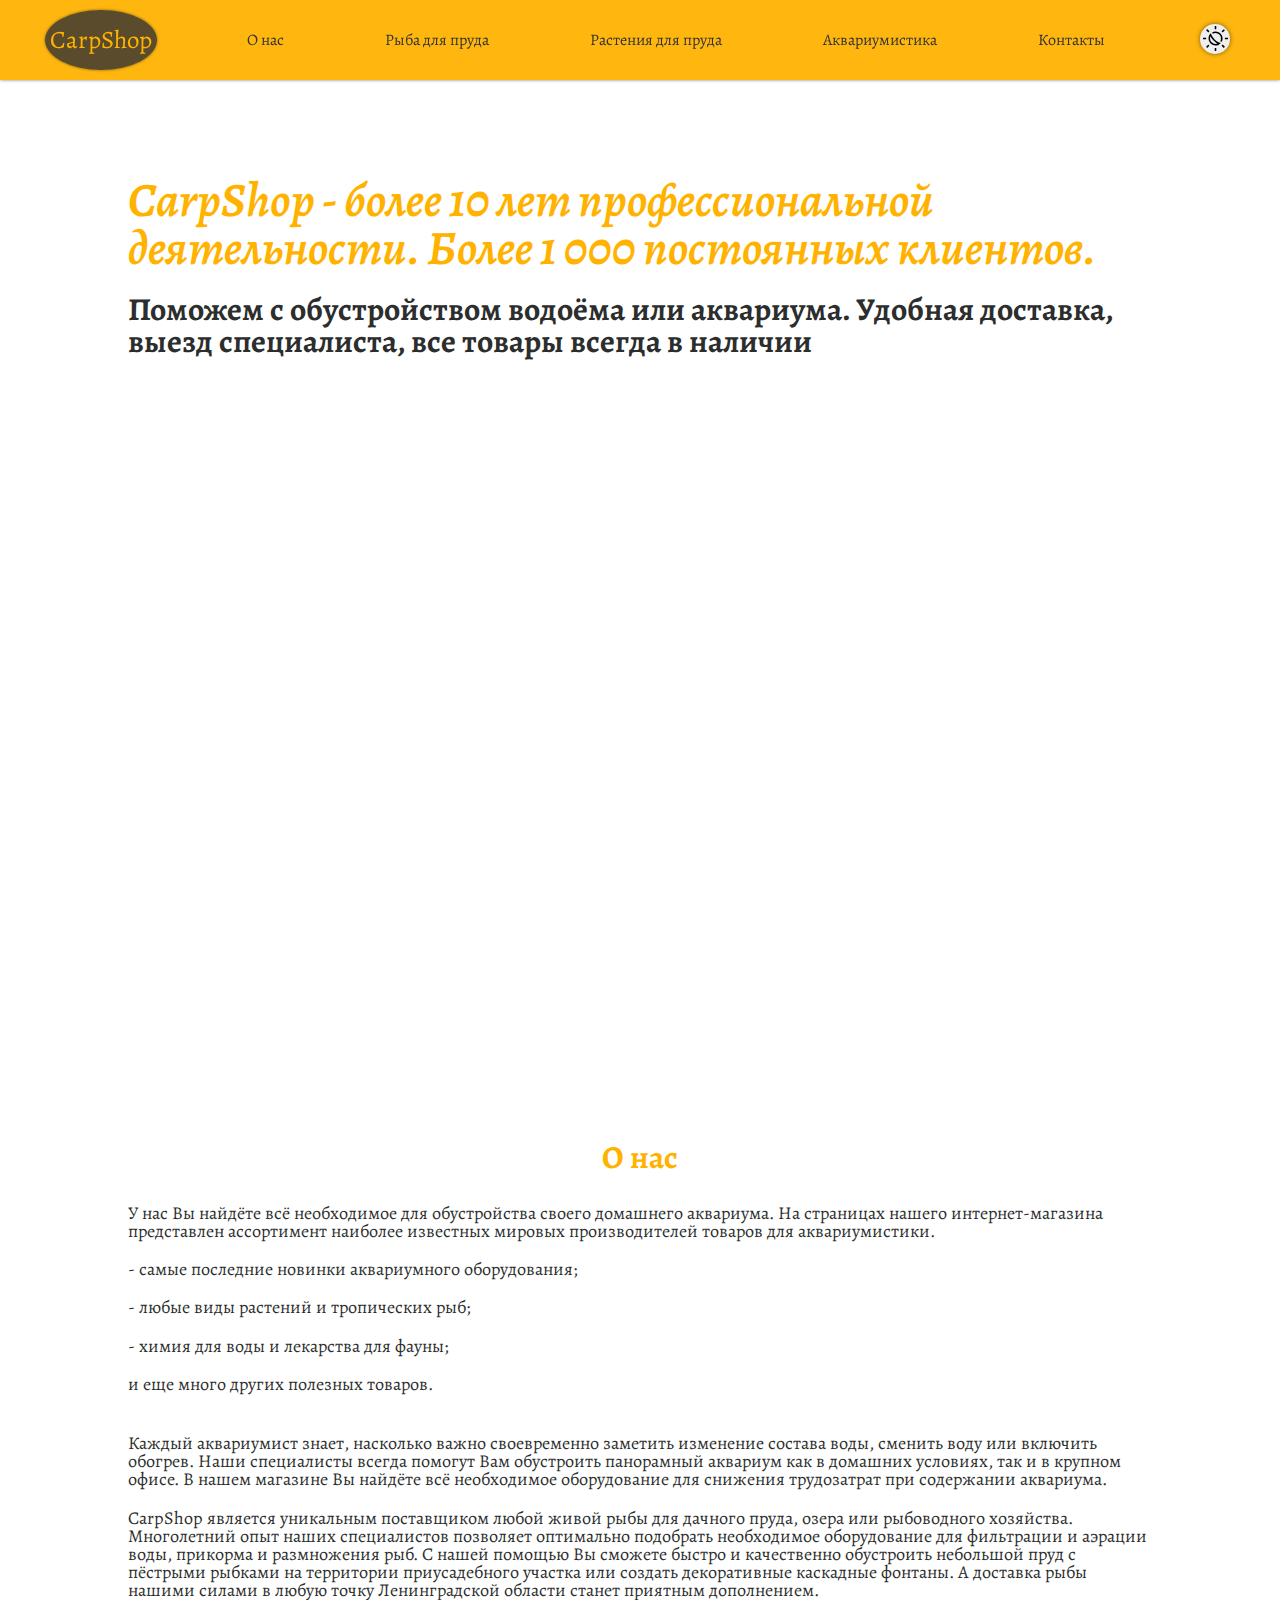
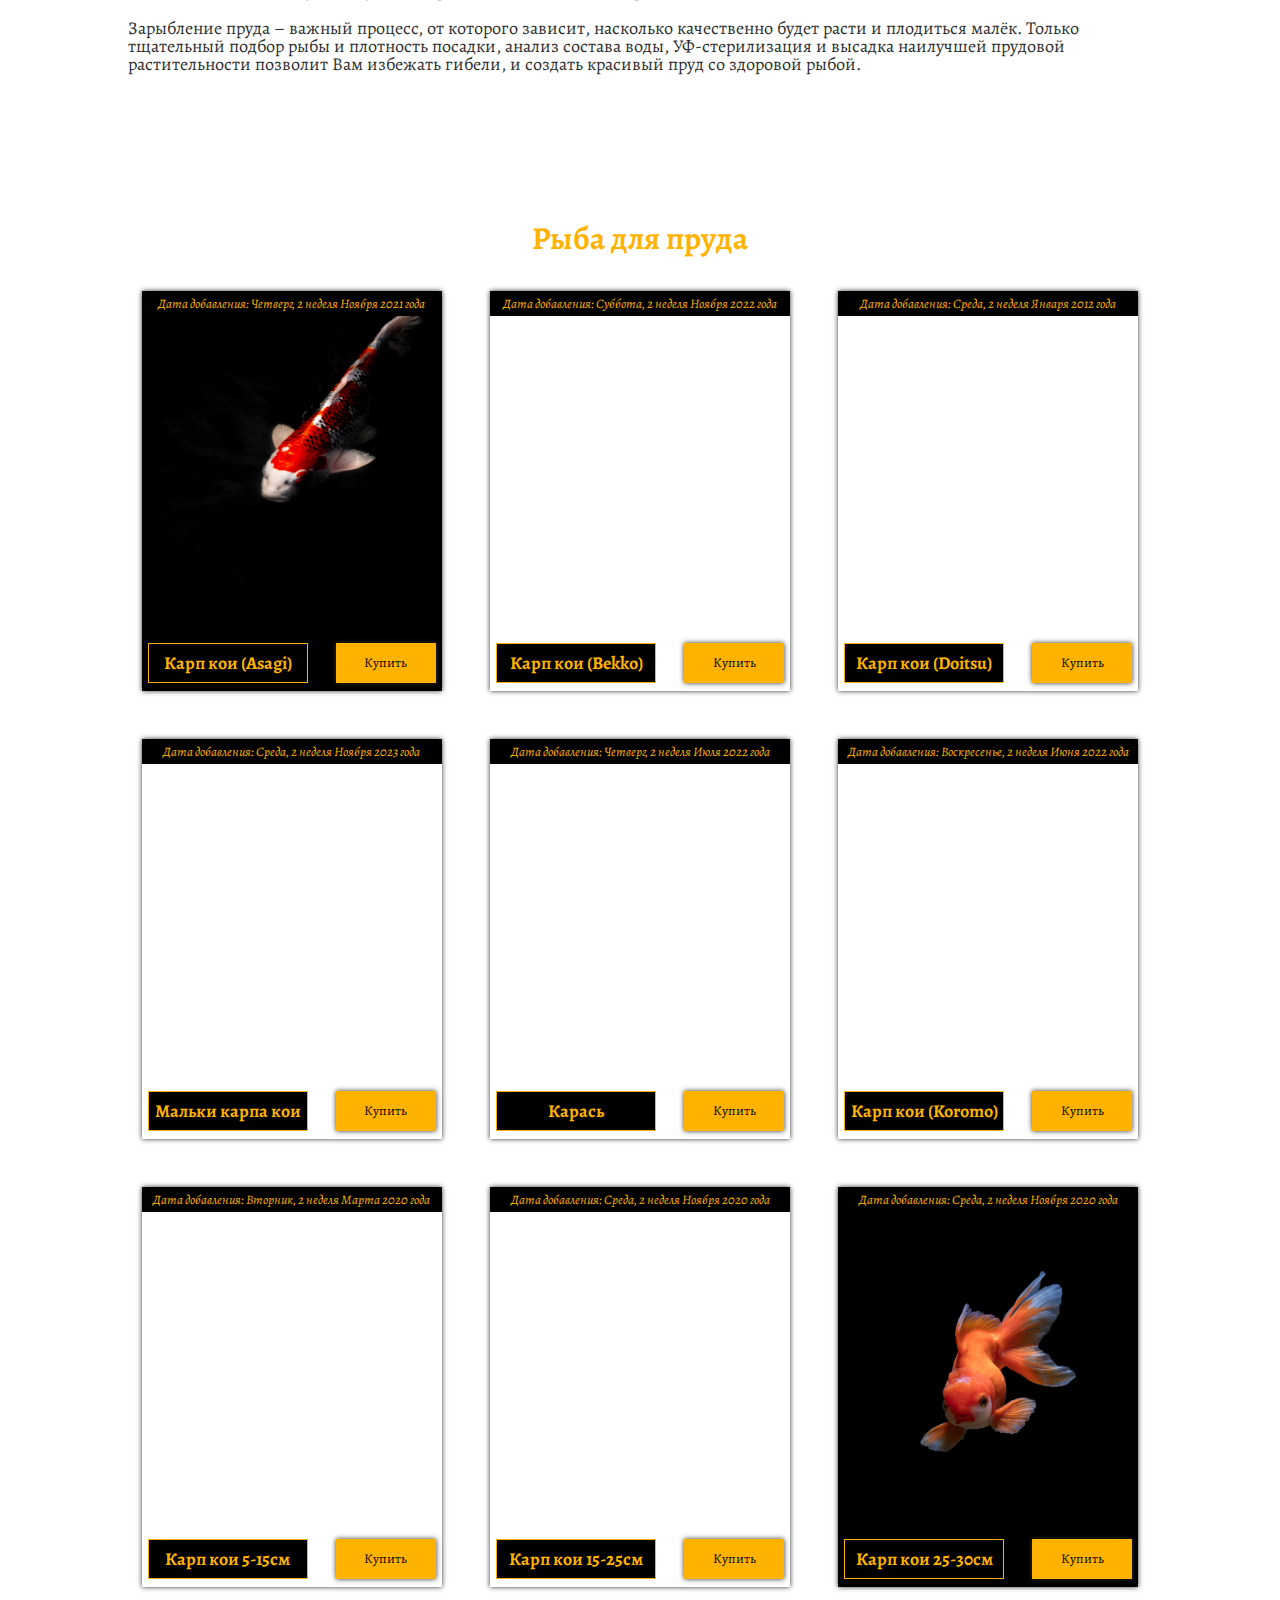
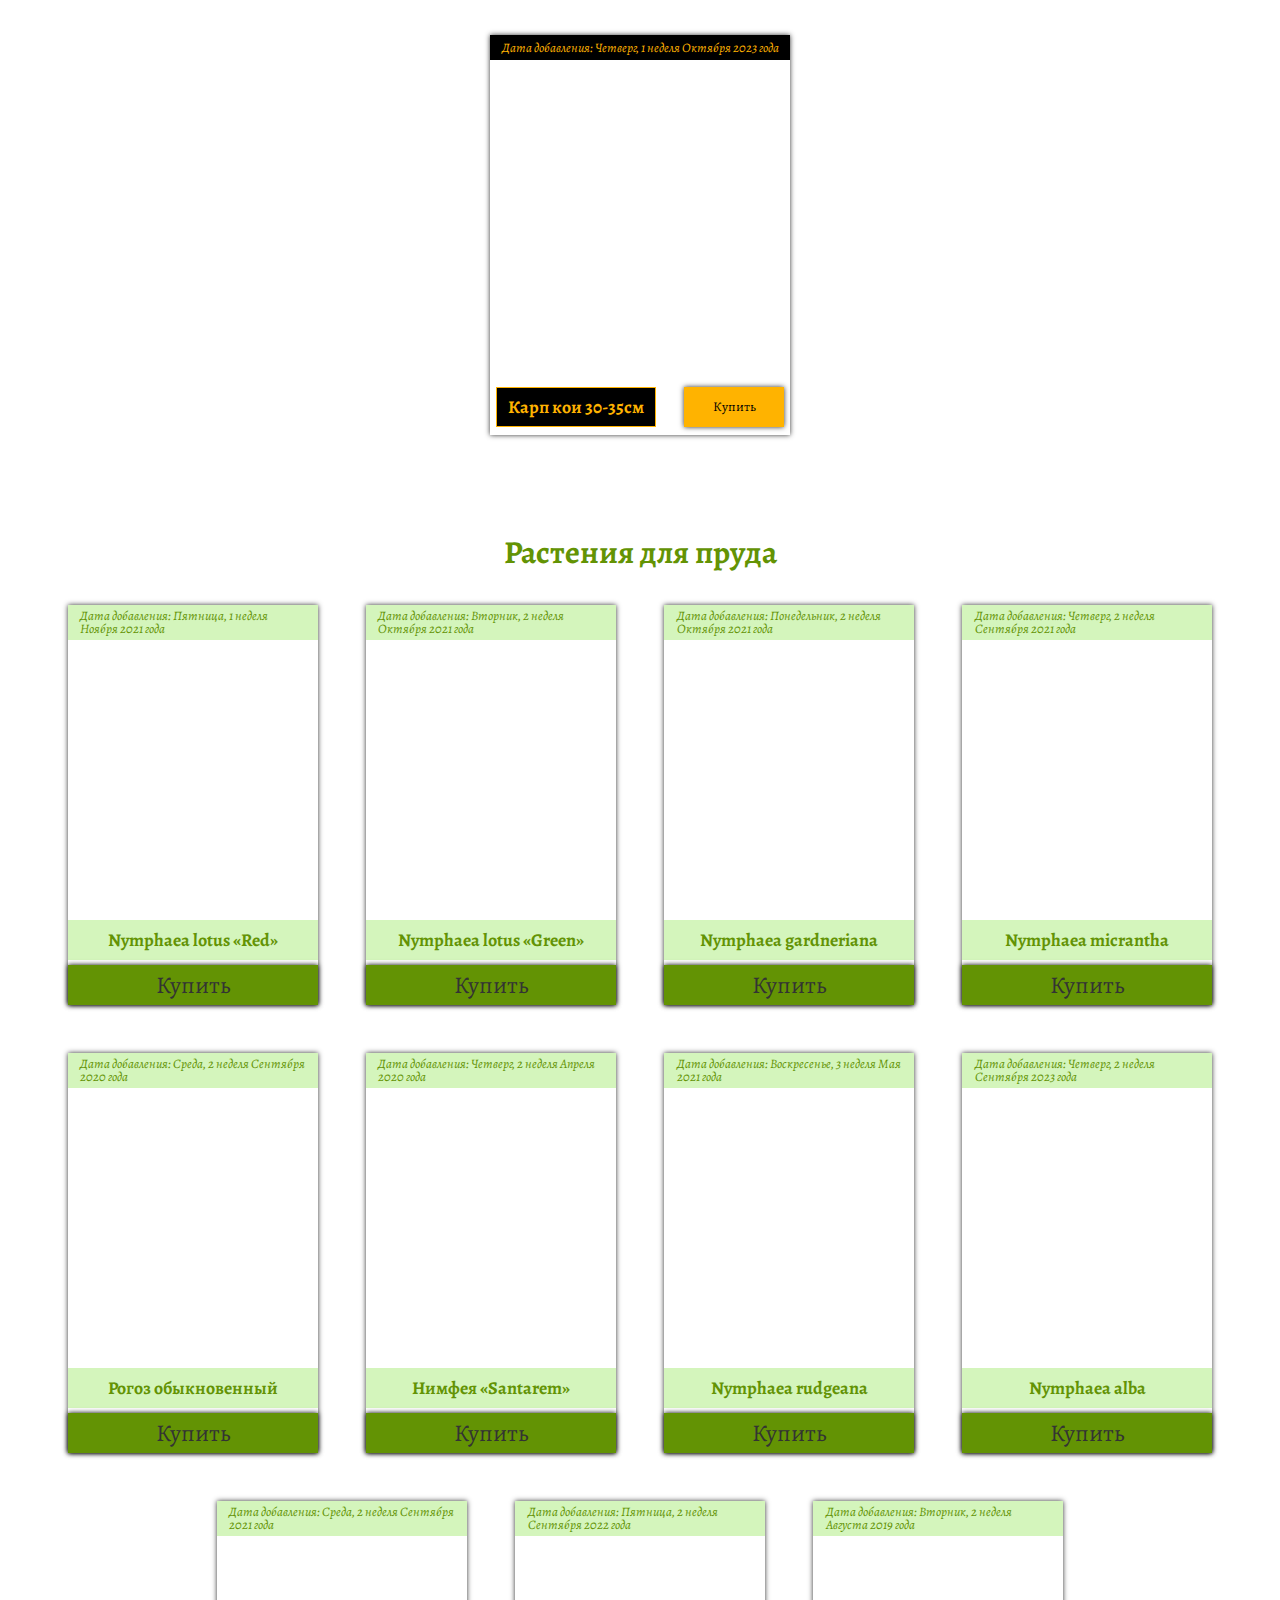
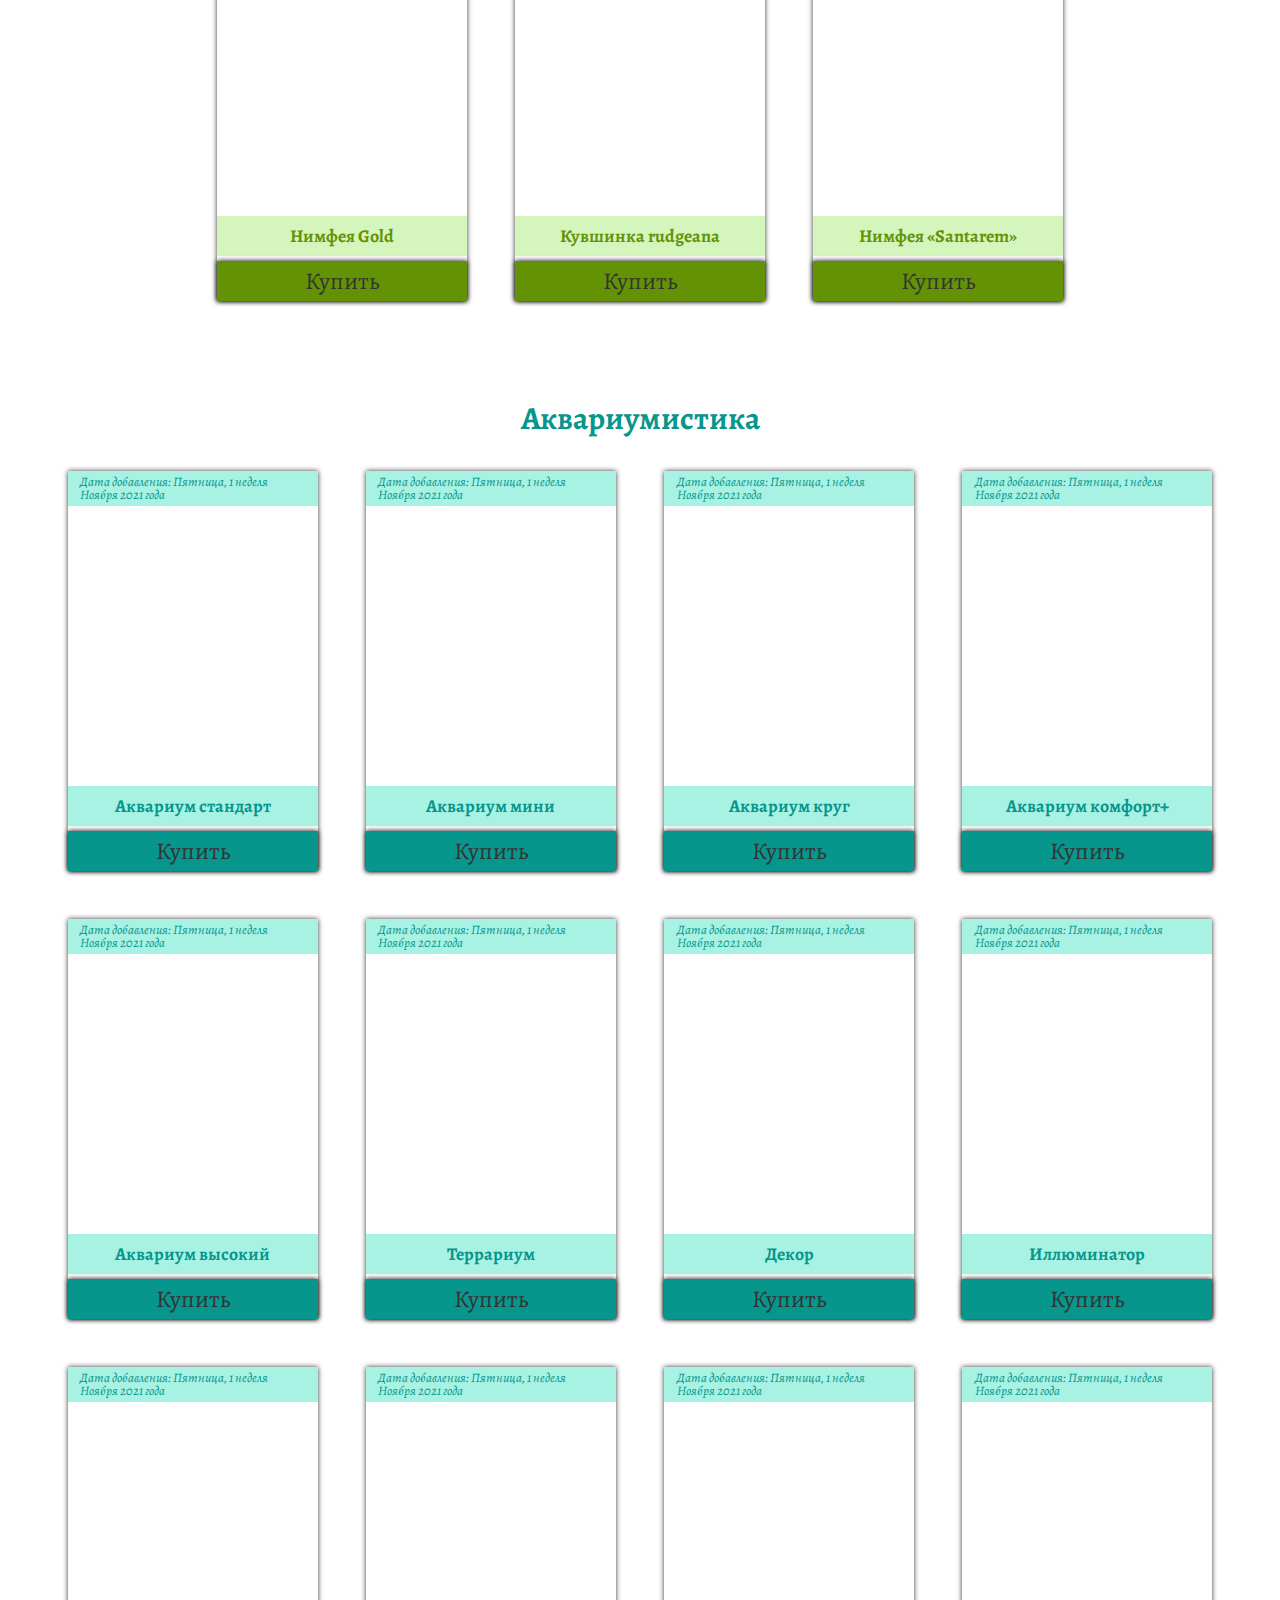
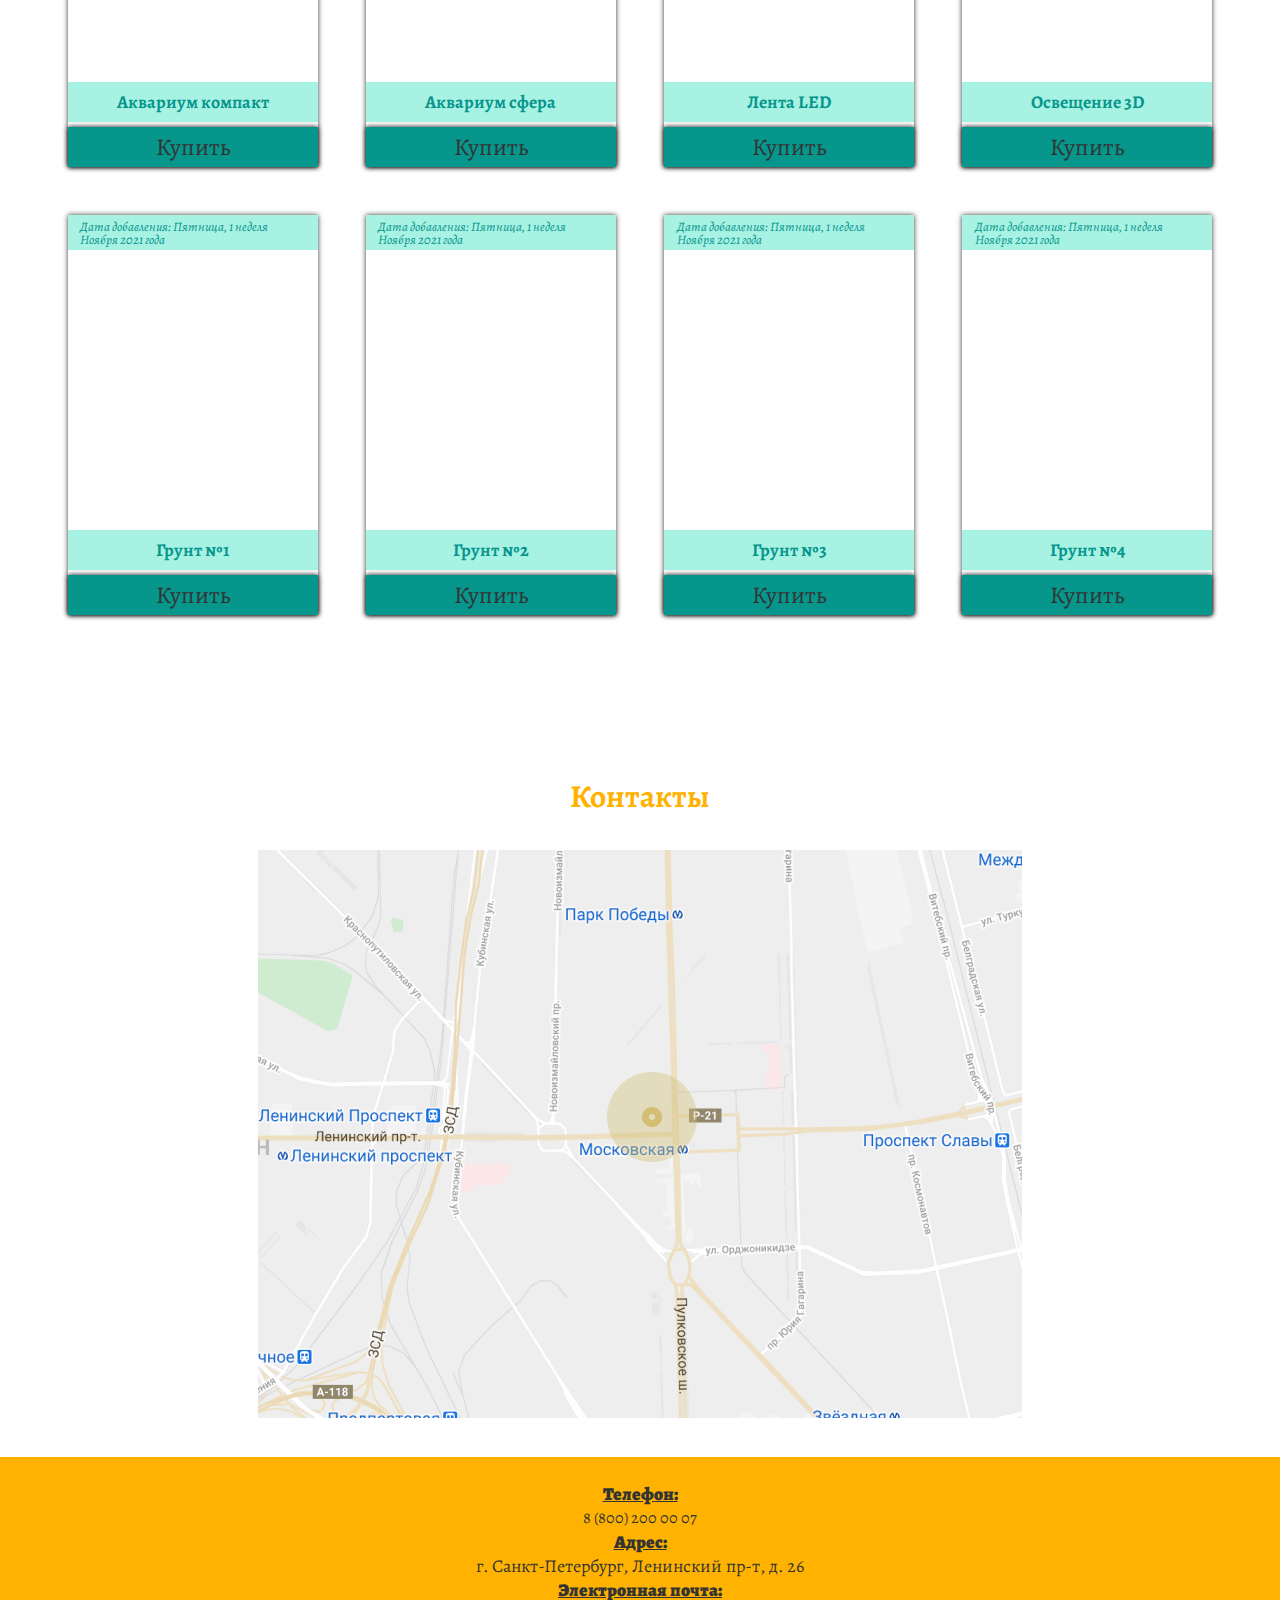
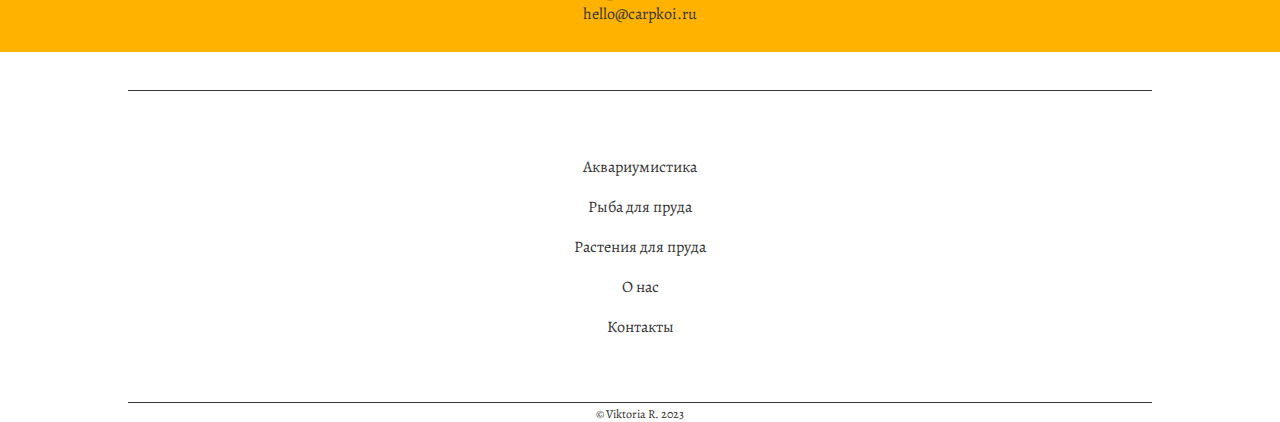
==== indexDD.html @ abcbb87d "first" ====
<!DOCTYPE html>
<html lang="en">
<head>
    <meta charset="UTF-8">
    <meta http-equiv="X-UA-Compatible" content="IE=edge">
    <meta name="viewport" content="width=device-width, initial-scale=1.0">
    <title>Digital Design test</title>
    <link rel="preconnect" href="https://fonts.googleapis.com">
    <link rel="preconnect" href="https://fonts.gstatic.com" crossorigin>
    <link href="https://fonts.googleapis.com/css2?family=Alegreya:ital,wght@0,400;1,400;1,500;1,600&display=swap" rel="stylesheet">
    <link rel="stylesheet" href="styles/styleDD.css">
</head>
<body class="light-theme">
    <div class="body__wrapper">

        <header>
            <nav class="header__nav__container">
                <div class="header__menu__hamburger">
                    <span></span>
                </div> 
                <div class="logo__container">
                    <div class="logo__icon">CarpShop</div>
                </div>

                    <ul class="nav__menu__list">
                        <li><a class="nav__menu__link" href="#about">О нас</a></li>
                        <li><a class="nav__menu__link" href="#fish">Рыба для пруда</a></li>
                        <li><a class="nav__menu__link" href="#plants">Растения для пруда</a></li>
                        <li><a class="nav__menu__link" href="#aquariums">Аквариумистика</a></li>
                        <li><a class="nav__menu__link" href="#contacts">Контакты</a></li>
                    </ul>
                
                <div class="theme__button__container">
                    <button id="theme-toggle" onclick="toggleTheme()" title="Выберите тему"></button>
                </div>
                
            </nav>    
            <article class="header__main">
                <div class="header__main__info">
                    <h1>
                        CarpShop - более 10 лет профессиональной деятельности.  
                        Более 1 000 постоянных клиентов. 
                    </h1>
                    <h2>
                        Поможем с обустройством водоёма или аквариума. 
                        Удобная доставка, выезд специалиста, все товары всегда в наличии
                    </h2>
                </div>
                
                <div class="header__main__icon"></div>
            </article>
        </header>    

        <main>
            <section id="about">
                <article class="about__info">
                    <h2 class="about__info__title">О нас</h2>   
                    <p>
                        У нас Вы найдёте всё необходимое для обустройства своего домашнего аквариума.
                        На страницах нашего интернет-магазина представлен ассортимент наиболее известных 
                        мировых производителей товаров для аквариумистики.
                            <p> - самые последние новинки аквариумного оборудования;</p>
                            <p> - любые виды растений и тропических рыб;</p>
                            <p> - химия для воды и лекарства для фауны;</p>
                        <p>и еще много других полезных товаров.</p>
                    </p>

                    <p>
                        Каждый аквариумист знает, насколько важно своевременно заметить изменение состава воды, сменить воду или включить обогрев.
                        Наши специалисты всегда помогут Вам обустроить панорамный аквариум как в домашних условиях, так и в крупном офисе. 
                        В нашем магазине Вы найдёте всё необходимое оборудование для снижения трудозатрат при содержании аквариума.
                    </p>
                    <p>
                        CarpShop является уникальным поставщиком любой живой рыбы для дачного пруда, озера или рыбоводного хозяйства. 
                        Многолетний опыт наших специалистов позволяет оптимально подобрать необходимое оборудование для фильтрации и аэрации воды, 
                        прикорма и размножения рыб. С нашей помощью Вы сможете быстро и качественно обустроить небольшой пруд с пёстрыми рыбками 
                        на территории приусадебного участка или создать декоративные каскадные фонтаны. 
                        А доставка рыбы нашими силами в любую точку Ленинградской области станет приятным дополнением.
                    </p>
                    <p>
                        Зарыбление пруда – важный процесс, от которого зависит, насколько качественно будет расти и плодиться малёк.
                        Только тщательный подбор рыбы и плотность посадки, анализ состава воды, УФ-стерилизация и высадка наилучшей прудовой растительности
                        позволит Вам избежать гибели, и создать красивый пруд со здоровой рыбой. 
                    </p>       
                </article>
            </section>    

            <section id="fish">
                <h2 class="fish__title">Рыба для пруда</h2>
                <div class="fish__cards__container">

                    <article class="fish__card">
                        <img class="fish__card__icon" src="img/fish_catalog/fish1.png" alt="Product Image">
                        <div class="fish__card__title">
                            <h3>Карп кои (Asagi)</h3>
                        </div>
                        <div class="fish__card__subtitle" id="date">
                            Дата добавления: 11.11.2021
                        </div>
                        <button class="fish__card__button">Купить</button>
                    </article>
                      
                    <article class="fish__card">
                        <img class="fish__card__icon" src="img/fish_catalog/fish2.png" alt="Product Image">
                        <div class="fish__card__title">
                            <h3>Карп кои (Bekko) </h3>
                        </div>
                        <div class="fish__card__subtitle" id="date">
                            Дата добавления: 11.12.2022
                        </div>
                        <button class="fish__card__button">Купить</button>
                    </article>

                    <article class="fish__card">
                        <img class="fish__card__icon" src="img/fish_catalog/fish3.png" alt="Product Image">
                        <div class="fish__card__title">
                            <h3>Карп кои (Doitsu)  </h3>
                        </div>
                        <div class="fish__card__subtitle" id="date">
                            Дата добавления: 01.11.2012
                        </div>
                        <button class="fish__card__button">Купить</button>
                    </article>

                    <article class="fish__card">
                        <img class="fish__card__icon" src="img/fish_catalog/fish4.png" alt="Product Image">
                        <div class="fish__card__title">
                            <h3>Мальки карпа кои</h3>
                        </div>
                        <div class="fish__card__subtitle" id="date">
                            Дата добавления: 11.08.2023
                        </div>
                        <button class="fish__card__button">Купить</button>
                    </article>
                      
                    <article class="fish__card">
                        <img class="fish__card__icon" src="img/fish_catalog/fish5.png" alt="Product Image">
                        <div class="fish__card__title">
                            <h3>Карась</h3>
                        </div>
                        <div class="fish__card__subtitle" id="date">
                            Дата добавления: 07.07.2022
                        </div>
                        <button class="fish__card__button">Купить</button>
                    </article>

                    <article class="fish__card">
                        <img class="fish__card__icon" src="img/fish_catalog/fish6.png" alt="Product Image">
                        <div class="fish__card__title">
                            <h3>Карп кои (Koromo)</h3>
                        </div>
                        <div class="fish__card__subtitle" id="date">
                            Дата добавления: 06.05.2022
                        </div>
                        <button class="fish__card__button">Купить</button>
                    </article>

                    <article class="fish__card">
                        <img class="fish__card__icon" src="img/fish_catalog/fish7.png" alt="Product Image">
                        <div class="fish__card__title">
                            <h3>Карп кои 5-15см</h3>
                        </div>
                        <div class="fish__card__subtitle" id="date">
                            Дата добавления: 03.10.2020
                        </div>
                        <button class="fish__card__button">Купить</button>
                    </article>

                    <article class="fish__card">
                        <img class="fish__card__icon" src="img/fish_catalog/fish8.png" alt="Product Image">
                        <div class="fish__card__title">
                            <h3>Карп кои 15-25см</h3>
                        </div>
                        <div class="fish__card__subtitle" id="date">
                            Дата добавления: 11.11.2020
                        </div>
                        <button class="fish__card__button">Купить</button>
                    </article>

                    <article class="fish__card">
                        <img class="fish__card__icon" src="img/fish_catalog/fish9.png" alt="Product Image">
                        <div class="fish__card__title">
                            <h3>Карп кои 25-30см</h3>
                        </div>
                        <div class="fish__card__subtitle" id="date">
                            Дата добавления: 11.11.2020
                        </div>
                        <button class="fish__card__button">Купить</button>
                    </article>
                
                    <article class="fish__card">
                        <img class="fish__card__icon" src="img/fish_catalog/fish10.png" alt="Product Image">
                        <div class="fish__card__title">
                            <h3>Карп кои 30-35см</h3>
                        </div>
                        <div class="fish__card__subtitle" id="date">
                            Дата добавления: 10.05.2023
                        </div>
                        <button class="fish__card__button">Купить</button>
                    </article>

                </div>  
                <div class="modalFish">
                    <div class="modal-content">
                      <span class="close">&times;</span>
                      <h2 class="modal__title">Форма заказа</h2>
                        <form class="fish__buyForm">
                            <label for="quantity">Количество:</label><br/>
                            <input type="number" id="quantity" name="quantity" min="1" max="50" required><br/><br/>
                        
                            <label>Цвет:</label><br/>
                            <div class="modal__color__wrapper">
                                <input type="radio" id="color1" name="color" value="red" required>
                                <label for="color1">Red</label><br/>
                            
                                <input type="radio" id="color2" name="color" value="blue">
                                <label for="color2">Gold</label><br/>
                                
                                <input type="radio" id="color2" name="color" value="blue">
                                <label for="color2">Mix</label><br/>

                                <input type="radio" id="color3" name="color" value="green">
                                <label for="color3">White</label><br/>
                            </div>
                            <br/><br/>
                            <label for="comment">Комментарий:</label><br/>
                            <textarea id="comment" name="comment" maxlength="2000"></textarea><br/><br/>
                            
                            <button class="confirm-btn fishBuyButton" type="submit">Купить</button>
                        </form>
                    </div>
                </div>
                <div  class="success-message">
                    <p class="success-message__content">Ваш заказ принят!</p>
                </div>
                  
                  
            </section>

            <section id="plants">
                <h2 class="plants__title">Растения для пруда</h2>
                <div class="plants__cards__container">

                    <article class="plants__card">
                        <img class="plants__card__icon" src="img/plants_catalog/plant1.png" alt="Product Image">
                        <div class="plants__card__info">
                            <div class="plants__card__title">
                                <h3>Nymphaea lotus «Red»</h3>
                            </div>
                            <button class="plants__card__button">Купить</button>
                        </div>
                        
                        <div class="plants__card__subtitle" id="date">
                            Дата добавления: 11.05.2021
                        </div>
                    </article>

                    <article class="plants__card">
                        <img class="plants__card__icon" src="img/plants_catalog/plant2.png" alt="Product Image">
                        <div class="plants__card__info">
                            <div class="plants__card__title">
                                <h3>Nymphaea lotus «Green»</h3>
                            </div>
                            <button class="plants__card__button">Купить</button>
                        </div>
                        <div class="plants__card__subtitle" id="date">
                            Дата добавления: 10.05.2021
                        </div>
                    </article>

                    <article class="plants__card">
                        <img class="plants__card__icon" src="img/plants_catalog/plant3.png" alt="Product Image">
                        <div class="plants__card__info">
                            <div class="plants__card__title">
                                <h3>Nymphaea gardneriana</h3>
                            </div>
                            <button class="plants__card__button">Купить</button>
                        </div>
                        <div class="plants__card__subtitle" id="date">
                            Дата добавления: 10.04.2021
                        </div>
                    </article>

                    <article class="plants__card">
                        <img class="plants__card__icon" src="img/plants_catalog/plant4.png" alt="Product Image">
                        <div class="plants__card__info">
                            <div class="plants__card__title">
                                <h3>Nymphaea micrantha</h3>
                            </div>
                            <button class="plants__card__button">Купить</button>
                        </div>
                        <div class="plants__card__subtitle" id="date">
                            Дата добавления: 09.09.2021
                        </div>
                    </article>

                    <article class="plants__card">
                        <img class="plants__card__icon" src="img/plants_catalog/plant5.png" alt="Product Image">
                        <div class="plants__card__info">
                            <div class="plants__card__title">
                                <h3>Рогоз обыкновенный</h3>
                            </div>
                            <button class="plants__card__button">Купить</button>
                        </div>
                        <div class="plants__card__subtitle" id="date">
                            Дата добавления: 09.09.2020
                        </div>
                    </article>

                    <article class="plants__card">
                        <img class="plants__card__icon" src="img/plants_catalog/plant6.png" alt="Product Image">
                        <div class="plants__card__info">
                            <div class="plants__card__title">
                                <h3>Нимфея «Santarem»</h3>
                            </div>
                            <button class="plants__card__button">Купить</button>
                        </div>
                        <div class="plants__card__subtitle" id="date">
                            Дата добавления: 04.09.2020
                        </div>
                    </article>

                    <article class="plants__card">
                        <img class="plants__card__icon" src="img/plants_catalog/plant7.png" alt="Product Image">
                        <div class="plants__card__info">
                            <div class="plants__card__title">
                                <h3>Nymphaea rudgeana</h3>
                            </div>
                            <button class="plants__card__button">Купить</button>
                        </div>
                        <div class="plants__card__subtitle" id="date">
                            Дата добавления: 05.09.2021
                        </div>
                    </article>

                    <article class="plants__card">
                        <img class="plants__card__icon" src="img/plants_catalog/plant8.png" alt="Product Image">
                        <div class="plants__card__info">
                            <div class="plants__card__title">
                                <h3>Nymphaea alba</h3>
                            </div>
                            <button class="plants__card__button">Купить</button>
                        </div>
                        <div class="plants__card__subtitle" id="date">
                            Дата добавления: 09.07.2023
                        </div>
                    </article>

                    <article class="plants__card">
                        <img class="plants__card__icon" src="img/plants_catalog/plant9.png" alt="Product Image">
                        <div class="plants__card__info">
                            <div class="plants__card__title">
                                <h3>Нимфея Gold</h3>
                            </div>
                            <button class="plants__card__button">Купить</button>
                        </div>
                        <div class="plants__card__subtitle" id="date">
                            Дата добавления: 09.08.2021
                        </div>
                    </article>

                    <article class="plants__card">
                        <img class="plants__card__icon" src="img/plants_catalog/plant10.png" alt="Product Image">
                        <div class="plants__card__info">
                            <div class="plants__card__title">
                                <h3>Кувшинка rudgeana</h3>
                            </div>
                            <button class="plants__card__button">Купить</button>
                        </div>
                        <div class="plants__card__subtitle" id="date">
                            Дата добавления: 09.09.2022
                        </div>
                    </article>

                    <article class="plants__card">
                        <img class="plants__card__icon" src="img/plants_catalog/plant3.png" alt="Product Image">
                        <div class="plants__card__info">
                            <div class="plants__card__title">
                                <h3>Нимфея «Santarem»</h3>
                            </div>
                            <button class="plants__card__button">Купить</button>
                        </div>
                        <div class="plants__card__subtitle" id="date">
                            Дата добавления: 08.06.2019
                        </div>
                    </article>

                </div>

                <div class="modalPlants">
                    <div class="modal-contentPlants">
                      <span class="closePlants">&times;</span>
                      <h2 class="modal__titlePlants">Форма заказа растений</h2>
                        <form class="plants__buyForm">
                            <label for="quantity">Количество:</label><br/>
                            <input type="number" id="quantity" name="quantity" min="1" required><br/><br/>
                        
                            <label>Цвет:</label><br/>
                            <div class="modal__color__wrapper">
                                <input type="radio" id="color1" name="color" value="red" required>
                                <label for="color1">WHITE</label><br/>
                            
                                <input type="radio" id="color2" name="color" value="blue">
                                <label for="color2">PINK</label><br/>
                                
                                <input type="radio" id="color2" name="color" value="blue">
                                <label for="color2">YELLOW</label><br/>

                                <input type="radio" id="color3" name="color" value="green">
                                <label for="color3">RED</label><br/>

                                <input type="radio" id="color3" name="color" value="green">
                                <label for="color3">PURPLE</label><br/>

                            </div>
                            <br/><br/>
                            <label for="comment">Комментарий:</label><br/>
                            <textarea id="comment" name="comment" maxlength="2000"></textarea><br/><br/>
                            
                            <button class="confirm-btn plantsBuyButton" type="submit">Купить</button>
                        </form>
                    </div>
                </div>
                <div  class="success-message2">
                    <p class="success-message2__content">Ваш заказ принят!</p>
                </div>                
            </section>

            <section id="aquariums">
                <h2 class="aquariums__title">Аквариумистика</h2>
                <div class="aquariums__cards__container">

                    <article class="aquariums__card">
                        <img class="aquariums__card__icon" src="img/aquarium_catalog/aquar1.png" alt="Product Image">
                        <div class="aquariums__card__info">
                            <div class="aquariums__card__title">
                                <h3>Аквариум стандарт</h3>
                            </div>
                            <button class="aquariums__card__button">Купить</button>
                        </div>
                        
                        <div class="aquariums__card__subtitle" id="date">
                            Дата добавления: 11.05.2021
                        </div>
                    </article>

                    <article class="aquariums__card">
                        <img class="aquariums__card__icon" src="img/aquarium_catalog/aquar2.png" alt="Product Image">
                        <div class="aquariums__card__info">
                            <div class="aquariums__card__title">
                                <h3>Аквариум мини</h3>
                            </div>
                            <button class="aquariums__card__button">Купить</button>
                        </div>
                        
                        <div class="aquariums__card__subtitle" id="date">
                            Дата добавления: 11.05.2021
                        </div>
                    </article>

                    <article class="aquariums__card">
                        <img class="aquariums__card__icon" src="img/aquarium_catalog/aquar3.png" alt="Product Image">
                        <div class="aquariums__card__info">
                            <div class="aquariums__card__title">
                                <h3>Аквариум круг</h3>
                            </div>
                            <button class="aquariums__card__button">Купить</button>
                        </div>
                        
                        <div class="aquariums__card__subtitle" id="date">
                            Дата добавления: 11.05.2021
                        </div>
                    </article>

                    <article class="aquariums__card">
                        <img class="aquariums__card__icon" src="img/aquarium_catalog/aquar4.png" alt="Product Image">
                        <div class="aquariums__card__info">
                            <div class="aquariums__card__title">
                                <h3>Аквариум комфорт+</h3>
                            </div>
                            <button class="aquariums__card__button">Купить</button>
                        </div>
                        
                        <div class="aquariums__card__subtitle" id="date">
                            Дата добавления: 11.05.2021
                        </div>
                    </article>

                    <article class="aquariums__card">
                        <img class="aquariums__card__icon" src="img/aquarium_catalog/aquar5.png" alt="Product Image">
                        <div class="aquariums__card__info">
                            <div class="aquariums__card__title">
                                <h3>Аквариум высокий</h3>
                            </div>
                            <button class="aquariums__card__button">Купить</button>
                        </div>
                        
                        <div class="aquariums__card__subtitle" id="date">
                            Дата добавления: 11.05.2021
                        </div>
                    </article>

                    <article class="aquariums__card">
                        <img class="aquariums__card__icon" src="img/aquarium_catalog/aquar6.png" alt="Product Image">
                        <div class="aquariums__card__info">
                            <div class="aquariums__card__title">
                                <h3>Террариум</h3>
                            </div>
                            <button class="aquariums__card__button">Купить</button>
                        </div>
                        
                        <div class="aquariums__card__subtitle" id="date">
                            Дата добавления: 11.05.2021
                        </div>
                    </article>

                    <article class="aquariums__card">
                        <img class="aquariums__card__icon" src="img/aquarium_catalog/aquar7.png" alt="Product Image">
                        <div class="aquariums__card__info">
                            <div class="aquariums__card__title">
                                <h3>Декор</h3>
                            </div>
                            <button class="aquariums__card__button">Купить</button>
                        </div>
                        
                        <div class="aquariums__card__subtitle" id="date">
                            Дата добавления: 11.05.2021
                        </div>
                    </article>

                    <article class="aquariums__card">
                        <img class="aquariums__card__icon" src="img/aquarium_catalog/aquar8.png" alt="Product Image">
                        <div class="aquariums__card__info">
                            <div class="aquariums__card__title">
                                <h3>Иллюминатор</h3>
                            </div>
                            <button class="aquariums__card__button">Купить</button>
                        </div>
                        
                        <div class="aquariums__card__subtitle" id="date">
                            Дата добавления: 11.05.2021
                        </div>
                    </article>

                    <article class="aquariums__card">
                        <img class="aquariums__card__icon" src="img/aquarium_catalog/aquar9.png" alt="Product Image">
                        <div class="aquariums__card__info">
                            <div class="aquariums__card__title">
                                <h3>Аквариум компакт</h3>
                            </div>
                            <button class="aquariums__card__button">Купить</button>
                        </div>
                        
                        <div class="aquariums__card__subtitle" id="date">
                            Дата добавления: 11.05.2021
                        </div>
                    </article>

                    <article class="aquariums__card">
                        <img class="aquariums__card__icon" src="img/aquarium_catalog/aquar10.png" alt="Product Image">
                        <div class="aquariums__card__info">
                            <div class="aquariums__card__title">
                                <h3>Аквариум сфера</h3>
                            </div>
                            <button class="aquariums__card__button">Купить</button>
                        </div>
                        
                        <div class="aquariums__card__subtitle" id="date">
                            Дата добавления: 11.05.2021
                        </div>
                    </article>

                    <article class="aquariums__card">
                        <img class="aquariums__card__icon" src="img/aquarium_catalog/aquar11.png" alt="Product Image">
                        <div class="aquariums__card__info">
                            <div class="aquariums__card__title">
                                <h3>Лента LED</h3>
                            </div>
                            <button class="aquariums__card__button">Купить</button>
                        </div>
                        
                        <div class="aquariums__card__subtitle" id="date">
                            Дата добавления: 11.05.2021
                        </div>
                    </article>

                    <article class="aquariums__card">
                        <img class="aquariums__card__icon" src="img/aquarium_catalog/aquar12.png" alt="Product Image">
                        <div class="aquariums__card__info">
                            <div class="aquariums__card__title">
                                <h3>Освещение 3D</h3>
                            </div>
                            <button class="aquariums__card__button">Купить</button>
                        </div>
                        
                        <div class="aquariums__card__subtitle" id="date">
                            Дата добавления: 11.05.2021
                        </div>
                    </article>

                    <article class="aquariums__card">
                        <img class="aquariums__card__icon" src="img/aquarium_catalog/aquar13.png" alt="Product Image">
                        <div class="aquariums__card__info">
                            <div class="aquariums__card__title">
                                <h3>Грунт №1</h3>
                            </div>
                            <button class="aquariums__card__button">Купить</button>
                        </div>
                        
                        <div class="aquariums__card__subtitle" id="date">
                            Дата добавления: 11.05.2021
                        </div>
                    </article>

                    <article class="aquariums__card">
                        <img class="aquariums__card__icon" src="img/aquarium_catalog/aquar14.png" alt="Product Image">
                        <div class="aquariums__card__info">
                            <div class="aquariums__card__title">
                                <h3>Грунт №2</h3>
                            </div>
                            <button class="aquariums__card__button">Купить</button>
                        </div>
                        
                        <div class="aquariums__card__subtitle" id="date">
                            Дата добавления: 11.05.2021
                        </div>
                    </article>

                    <article class="aquariums__card">
                        <img class="aquariums__card__icon" src="img/aquarium_catalog/aquar15.png" alt="Product Image">
                        <div class="aquariums__card__info">
                            <div class="aquariums__card__title">
                                <h3>Грунт №3</h3>
                            </div>
                            <button class="aquariums__card__button">Купить</button>
                        </div>
                        
                        <div class="aquariums__card__subtitle" id="date">
                            Дата добавления: 11.05.2021
                        </div>
                    </article>

                    <article class="aquariums__card">
                        <img class="aquariums__card__icon" src="img/aquarium_catalog/aquar16.png" alt="Product Image">
                        <div class="aquariums__card__info">
                            <div class="aquariums__card__title">
                                <h3>Грунт №4</h3>
                            </div>
                            <button class="aquariums__card__button">Купить</button>
                        </div>
                        
                        <div class="aquariums__card__subtitle" id="date">
                            Дата добавления: 11.05.2021
                        </div>
                    </article>

                </div>
                <div class="modalAquariums">
                    <div class="modal-contentAquariums">
                      <span class="closeAquariums">&times;</span>
                      <h2 class="modal__titleAquariums">Закажи сейчас!</h2>
                        <form class="aquariums__buyForm">
                            <label for="quantity">Количество:</label><br/>
                            <input type="number" id="quantity" name="quantity" min="1" required><br/><br/>
                        
                            <label>Цвет:</label><br/>
                            <div class="modal__color__wrapper">
                                <input type="radio" id="color1" name="color" value="red" required>
                                <label for="color1">Бесцветный</label><br/>
                            
                                <input type="radio" id="color2" name="color" value="blue">
                                <label for="color2">Бронза</label><br/>
                                
                                <input type="radio" id="color2" name="color" value="blue">
                                <label for="color2">Зеленый</label><br/>
                            </div>
                            <br/><br/>
                            <label for="comment">Комментарий:</label><br/>
                            <textarea id="comment" name="comment" maxlength="2000"></textarea><br/><br/>
                            
                            <button class="aquariumsBuyButton" type="submit">Купить</button>
                        </form>
                    </div>
                </div>
                <div  class="success-message3">
                    <p class="success-message3__content">Ваш заказ принят!</p>
                </div>                
            </section>

            <section id="contacts">
                <h2 class="contacts__title">Контакты</h2>

                <div  class="contacts__icon" >
                    <img src="img/map.png" alt="">
                </div>
                <div class="contacts__info">
                    <h3><strong>Телефон:</strong></h3> 
                    <a>8 (800) 200 00 07</a>
                    <h3><strong>Адрес:</strong></h3> 
                    <p>г. Санкт-Петербург, Ленинский пр-т, д. 26</p>   
                    <h3><strong>Электронная почта:</strong></h3>
                    <a>hello@carpkoi.ru</a>
                </div>
            </section>

            <footer>
                <hr class="hr-line">
                <nav class="footer__nav">
                    <ul class="footer__nav__menu__list">
                        <li><a class="footer__nav__menu__link" href="#aquariums">Аквариумистика</a></li>
                        <li><a class="footer__nav__menu__link" href="#fish">Рыба для пруда</a></li>
                        <li><a class="footer__nav__menu__link" href="#plants">Растения для пруда</a></li>
                        <li><a class="footer__nav__menu__link" href="#about">О нас</a></li>
                        <li><a class="footer__nav__menu__link" href="#contacts">Контакты</a></li>
                    </ul>
                </nav>
                    <hr class="hr-line">
                    <p class="copyright__footNote">© Viktoria R. 2023</p>
                   
            </footer>

            <button id="btnTop" class="btnTop" title="Вернуться наверх">Наверх</button>

        </main>   
    </div>  
    <script src="/scripts/indexDD.js"></script>          
</body>
</html>
---- styles/styleDD.css ----
*{
	padding: 0;
	margin: 0;
	border: 0;
    font-family: 'Alegreya', serif;
}
*, *:before, *:after{
	-moz-box-sizing: border-box;
	-webkit-box-sizing: border-box;
	box-sizing: border-box;
}
:focus, :active{outline: none;}
a:focus, a:active{outline: none;}

nav,footer,header,aside{display: block;}

html, body{
	height: 100%;
	width: 100%;
	font-style: 100%;
	line-height: 1;
	font-style: 14px;
	-ms-text-size-adjust: 100%;
	-moz-text-size-adjust: 100%;
	-webkit-text-size-adjust: 100%;
    color: #333333;
    
}

input, button, textarea{font-family: inherit;}

input::-ms-clear{display:none;}
button{cursor: pointer;}
button::-moz-focus-inner{padding: 0;border: 0;}
a, a:visited{text-decoration: none; color: #333333;}
a:hover{text-decoration: none;}
ul li{list-style-type: none;}
img{vertical-align: top;}


/*-----------------------------------------------------------
-------------------------------------------------------------
------------------------------------------------------------*/

h1 { font-size: 48px; font-weight: 600; font-style: italic;}
h2 { font-size: 32px;}
h3 { font-size: 18px;}
p { font-size: 18px;}

/*---THEME WHITE-BLACK--*/

.light-theme {
    background-color: white;
    color: rgb(44, 46, 45);
}
   
.dark-theme {
    background-color: #333;
    color: white;
}
#theme-toggle {
    width:30px;
    height: 30px;
    border-radius: 50%;
    box-shadow: 0px 0px 5px rgba(0,0,0,0.5);
    background-image: url('/img/dark-light.svg');
    background-repeat: no-repeat;
    background-position: center center;
    background-size: 25px;
}
#theme-toggle:hover {
    box-shadow: inset 0px 0px 5px rgba(0,0,0,0.5);
}

.btnTop {
    display: none;
    position: fixed;
    bottom: 10px;
    right: 20px;
    z-index: 77;
    font-size: 24px;
    border: none;
    outline: none;
    background-color: rgb(255, 179, 0);
    color: black;
    cursor: pointer;
    padding: 10px;
    border-radius: 5%;
}
    
.btnTop:hover {
    background-color: rgb(255, 136, 0);
}
    
    
/*---HEADER & NAVIGATION DESKTOP---*/

.header__nav__container { 
    display: flex;
    align-items: center;
    justify-content: space-between;
    width: 100%;
    height: 80px;
    padding:0px 50px;
    box-shadow: 0px 0px 3px rgba(0,0,0,0.5);
    background-color: rgba(255, 179, 0, 0.941);
    position: fixed;
    z-index: 10;
}

.logo__container {
    display: flex;
    align-items: center;
    justify-content: center;
    position: relative;
}

.logo__icon {
    display: flex;
    align-items: center;
    padding: 2% 5%;
    font-size: 25px;
    position: relative;
    height: 60px;
    background-color: rgba(51, 51, 51, 0.817);
    border-radius: 50%;
    box-shadow: 0px 0px 3px rgba(0,0,0,0.5);
    color: rgb(255, 179, 0);
}

.nav__menu__list {
    display: flex;
    justify-content: space-evenly;
    align-items: center;
    width: 100%;
}

.nav__menu__link {
    padding: 6px;
}
.nav__menu__list > li:hover { 
    transform: scale(1.1);
    transition: .3s; 
}  
.header__main {
    width: 100%;
    height: 1000px;
    padding-top: 80px;
}

.header__main__info {
    display: flex;
    flex-direction: column;
    justify-content: center;
    padding: 5% 10%;
    height: 30%;
    margin: 3% 0%;
}

.header__main__info > h1 {
    max-width: 1200px;
    color:rgb(255, 179, 0);
    margin: 2% 0%;
}

.header__main__icon { 
    background-image: url("/img/fon.png");
    background-repeat: no-repeat;
    background-size: cover;
    background-position: center;
    height: 70%;
}

/*---ABOUT BLOCK DESKTOP---*/

.about__info {
    display: flex;
    flex-direction: column;
    justify-content: center;
    margin-top: 6%;
    padding: 5% 10%;
}

.about__info > p {
    margin-bottom: 2%;
}

.about__info__title {
    display: flex;
    justify-content: center;
    margin-bottom: 3%;
    color:rgb(255, 179, 0);
}

/*---FISH CATALOG DESKTOP---*/

.fish__title {
    display: flex;
    padding-top: 5%;
    color: rgb(255, 179, 0);
    justify-content: center;
}

.fish__cards__container {
    display: flex;
    justify-content: center;
    flex-wrap: wrap;
    padding: 1% 3%;
}

.fish__card {
    display: flex;
    width: 300px;
    height: 400px;
    position: relative;
    margin:2%;
    box-shadow: 0px 0px 5px #333;
}

.fish__card__icon { 
    width: 100%;
    object-fit: cover;
    position:relative;
}

.fish__card__title {
    display: flex;
    align-items: center;
    justify-content: center;
    position:absolute;
    left: 2%;
    bottom: 2%;
    width: 160px;
    height: 40px;
    background: black; 
    border: 1px solid rgb(255, 179, 0);
    color: rgb(255, 179, 0);
}

.fish__card__subtitle {
    display: flex;
    align-items: center;
    justify-content: center;
    background: black; 
    color: rgb(255, 179, 0);
    position: absolute;
    left: 0;
    top: 0;
    width: 100%;
    height: 25px;
    font-size: 13px;
    font-style: italic;
}

.fish__card__button {
    position: absolute;
    right: 2%;
    bottom: 2%;
    width: 100px;
    height: 40px;
    background: rgb(255, 179, 0);
    box-shadow: 0px 0px 5px #333;
}

.fish__card__button:hover {
    background: rgb(255, 136, 0);
}
.fish__card__button:active {
    background: rgb(251, 199, 101);
}


.modalFish {
    display: none; 
    position: fixed; 
    z-index: 10;
    top: 0;
    width: 100%;
    height: 100%;
    background-color: rgba(0, 0, 0, 0.718); 
    overflow: auto;
}
  
.modal-content {
    display: flex;
    flex-direction: column;
    background: rgb(251, 199, 101);
    margin: 15% auto;
    padding: 20px;
    width: 50%;
    height: max-content;
}
.close {
    color: #333;
    align-self: flex-end;
    font-size: 25px;
}
.close:hover,
.close:focus {
    color: red;
    text-decoration: none;
    cursor: pointer;
}

.modal__title {
    display: flex;
    justify-content: center;
    margin-top: 1%;
    color: #333;
}

.fish__buyForm {
    display: flex;
    flex-direction: column;
    align-items: stretch;
    margin: 5% 10%;
    color: #333;
}

.fishBuyButton {
    height: 40px;
    background: rgb(255, 179, 0);
    box-shadow: 0px 0px 5px #333;
    font-size: 22px;
}

.success-message {
    display: none; 
    position: fixed; 
    z-index: 10;
    top: 0;
    width: 100%;
    height: 100%;
    background-color: rgba(0, 0, 0, 0.718); 
    overflow: auto;
  }
  
.success-message__content {
    display: flex;
    background: rgb(251, 199, 101);
    color: #333;
    margin: 25% auto;
    padding: 20px;
    width: 50%;
    height: max-content;
}

/*---PLANTS CATALOG DESKTOP---*/

.plants__title {
    display: flex;
    padding-top: 5%;
    color: rgb(99, 147, 4);
    justify-content: center;
}

.plants__cards__container {
    display: flex;
    justify-content: center;
    flex-wrap: wrap;
    padding: 1% 3%;
    width: 100%;
}

.plants__card {
    display: flex;
    width: 250px;
    height: 400px;
    position: relative;
    margin:2%;
    box-shadow: 0px 0px 5px #333;
}

.plants__card__icon { 
    width: 100%;
    object-fit: cover;
    height: auto;
    position:relative;
}

.plants__card__info {
    display: flex;
    flex-direction: column;
    align-items: center;
    position:absolute;
    left: 0;
    bottom: 0;
    width: 100%;
}
.plants__card__title {
    height: 40px;
    background: rgb(212, 245, 188); 
    color:  rgb(99, 147, 4);;
    display: flex;
    align-items: center;
    justify-content: center;
    margin-bottom: 2%;
    width: 100%;
}

.plants__card__subtitle {
    display: flex;
    align-items: center;
    background: rgb(212, 245, 188); 
    color:  rgb(99, 147, 4);
    position: absolute;
    left: 0;
    top: 0;
    width: 100%;
    height: 35px;
    font-size: 13px;
    padding: 5%;
    font-style: italic;
}

.plants__card__button {
    width: 100%;
    height: 40px;
    background: rgb(99, 147, 4);
    color: #333;
    box-shadow: 0px 0px 5px black;
    font-size: 24px;
}

.plants__card__button:hover {
    background: rgb(255, 136, 0);
}

.plants__card__button:active {
    background: rgb(251, 199, 101);
}


.modalPlants {
    display: none; 
    position: fixed; 
    z-index: 10;
    top: 0;
    width: 100%;
    height: 100%;
    background-color: rgba(0, 0, 0, 0.718); 
    overflow: auto;
}
  
.modal-contentPlants {
    display: flex;
    flex-direction: column;
    background: rgb(212, 245, 188);
    margin: 15% auto;
    padding: 20px;
    width: 50%;
    height: max-content;
}
.closePlants {
    color: #333;
    align-self: flex-end;
    font-size: 25px;
}
.closePlants:hover,
.closePlants:focus {
    color: red;
    text-decoration: none;
    cursor: pointer;
}
.modal__titlePlants {
    display: flex;
    justify-content: center;
    margin-top: 1%;
    color: rgb(99, 147, 4);
}

.plants__buyForm {
    display: flex;
    flex-direction: column;
    align-items: stretch;
    margin: 5% 10%;
    color: #333;
}

.plantsBuyButton {
    height: 40px;
    background: rgb(99, 147, 4);
    box-shadow: 0px 0px 5px #333;
    font-size: 22px;
}

.success-message2 {
    display: none; 
    position: fixed; 
    z-index: 10;
    top: 0;
    width: 100%;
    height: 100%;
    background-color: rgba(0, 0, 0, 0.718); 
    overflow: auto;
  }
  
.success-message2__content {
    display: flex;
    background: rgb(212, 245, 188);
    color: #333;
    margin: 25% auto;
    padding: 20px;
    width: 50%;
    height: max-content;
}

/*---AQUARIUMS CATALOG DESKTOP---*/

.aquariums__title {
    display: flex;
    padding-top: 5%;
    color: rgb(6, 150, 140);
    justify-content: center;
}

.aquariums__cards__container {
    display: flex;
    justify-content: center;
    flex-wrap: wrap;
    padding: 1% 3%;
    width: 100%;
}

.aquariums__card {
    display: flex;
    width: 250px;
    height: 400px;
    position: relative;
    margin:2%;
    box-shadow: 0px 0px 5px #333;
}

.aquariums__card__icon { 
    width: 100%;
    object-fit: cover;
    height: auto;
    position:relative;
}

.aquariums__card__info {
    display: flex;
    flex-direction: column;
    align-items: center;
    position:absolute;
    left: 0;
    bottom: 0;
    width: 100%;
}
.aquariums__card__title {
    height: 40px;
    background: rgb(168, 242, 228); 
    color: rgb(6, 150, 140);
    display: flex;
    align-items: center;
    justify-content: center;
    margin-bottom: 2%;
    width: 100%;
}

.aquariums__card__subtitle {
    display: flex;
    align-items: center;
    background: rgb(168, 242, 228);
    color:   rgb(6, 150, 140);
    position: absolute;
    left: 0;
    top: 0;
    width: 100%;
    height: 35px;
    font-size: 13px;
    padding: 5%;
    font-style: italic;
}

.aquariums__card__button {
    width: 100%;
    height: 40px;
    background:  rgb(6, 150, 140);
    color: #333;
    box-shadow: 0px 0px 5px #333;
    font-size: 24px;
    box-shadow: 0px 0px 5px black;
}

.aquariums__card__button:hover {
    background: rgb(255, 136, 0);
}
.aquariums__card__button:active {
    background: rgb(251, 199, 101);
}


.modalAquariums {
    display: none; 
    position: fixed; 
    z-index: 10;
    top: 0;
    width: 100%;
    height: 100%;
    background-color: rgba(0, 0, 0, 0.718); 
    overflow: auto;
}
  
.modal-contentAquariums {
    display: flex;
    flex-direction: column; 
    background: rgb(168, 242, 228);
    margin: 15% auto;
    padding: 20px;
    width: 50%;
    height: max-content;
}
.closeAquariums {
    color: #333;
    align-self: flex-end;
    font-size: 25px;
}
.closeAquariums:hover,
.closeAquariums:focus {
    color: orange;
    text-decoration: none;
    cursor: pointer;
}
.modal__titleAquariums {
    display: flex;
    justify-content: center;
    margin-top: 1%;
    color:  rgb(6, 150, 140);
}

.aquariums__buyForm {
    display: flex;
    flex-direction: column;
    align-items: stretch;
    margin: 5% 10%;
    color: #333;
}

.aquariumsBuyButton {
    height: 40px;
    background: rgb(6, 150, 140);
    box-shadow: 0px 0px 5px #333;
    font-size: 22px;
}

.success-message3 {
    display: none; 
    position: fixed; 
    z-index: 10;
    top: 0;
    width: 100%;
    height: 100%;
    background-color: rgba(0, 0, 0, 0.718); 
    overflow: auto;
  }
  
.success-message3__content {
    display: flex;
    background: rgb(168, 242, 228);
    color: #333;
    margin: 25% auto;
    padding: 20px;
    width: 50%;
    height: max-content;
}

/*---CONTACTS BLOCK DESKTOP---*/

.contacts__title {
    display: flex;
    padding-top: 10%;
    color: rgb(255, 179, 0);
    justify-content: center;
}

.contacts__info {
    display: flex;
    flex-direction: column;
    align-items: center;
    background: rgb(255, 179, 0);
    padding: 2%;
    line-height: 24px;
    margin-bottom: 3%;
}

.contacts__info > h3 {
    text-decoration: underline;
    color: #333;
}
.contacts__info > p {
    color: #333;
}
.contacts__icon {
    display: flex;
    justify-content: center;
    padding: 3%;
}

/*---FOOTER DESKTOP---*/

.footer__nav { 
    background: white;
    padding: 3%;
}

.footer__nav__menu__link {
    display: flex;
    align-items: center; 
    justify-content: center;
    margin: 2% ;
}

.footer__nav__menu__list > li:hover { 
    transform: scale(1.1);
    transition: .3s;
}  

.hr-line {
	margin: 5px 10%;
	padding: 0;
	height: 0;
	border: none;
	border-top: 1px solid #333;
}
.copyright__footNote { 
    display: flex;
    justify-content: center;
    font-size: 12px;
}





/*--------------------------
------------MOBILE----------
---------------------------*/
@media screen and (max-width: 900px) {

    h1 { font-size: 30px; font-weight: 600; font-style: italic;}
    h2 { font-size: 20px;}
    h3 { font-size: 16px;}
    p { font-size: 14px;}
   
    body._lock { overflow: hidden; }
    .body__wrapper {width: 100%;overflow: hidden;}

/*---NAV BURGER MENU MOBILE---*/

.header__nav__container {
    display: flex;
    justify-content: space-between;
    align-items: center;
    width: 100%;
    height: 80px;
    padding:0px 25px;
}

.header__menu__hamburger {
    display: flex;
    justify-content: space-between;
    width: 40px;
    height: 20px;
    position: relative;
    top: 0;
    left: 0;
    cursor: pointer;
}
.header__menu__hamburger span,
.header__menu__hamburger::before,
.header__menu__hamburger::after {
    left: 0;
    position: absolute;
    height: 10%;
    width: 100%;
    transition: all 0.3s ease 0s;
    background-color: #333;
}
.header__menu__hamburger::before,
.header__menu__hamburger::after {
    content: '';
}
.header__menu__hamburger::before {
    top: 0;
}
.header__menu__hamburger::after {
    bottom: 0;
}
.header__menu__hamburger span {
    top: 50%;
    transform: scale(1) translate(0px, -50%);
}
.header__menu__hamburger._active span {
    transform: scale(0) translate(0px, -50%);
}
.header__menu__hamburger._active::before {
    top: 50%;
    transform: rotate(-30deg) translate(0px, -50%);
}
.header__menu__hamburger._active::after {
    bottom: 50%;
    transform: rotate(30deg) translate(0px, 50%);
}

.logo__icon {
    padding: 1% 3%;
    font-size: 20px;
    height: 50px;
    
 }
 .nav__menu__list { 
    display: flex;
    flex-direction: column;
    align-items: center;
    justify-content: flex-start;
    position: fixed;
    top: 80px;
    left: -100%;
    width: 100%;
    height: 100%;
    background-color:  rgba(251, 198, 101, 0.967);
    transition: left 0.3s ease 0s;
    margin: 0;
    z-index: 99;
}
.nav__menu__list._active {
    left: 0;
}
.nav__menu__list > li {
    display: flex;
    flex-direction: column;
    align-items: center;
    justify-content: flex-start;
    transform: translate(0px, 10%);
    transition: all 0.3s ease 0s ;
    width: 100%;
    padding: 2% 0;
}
.nav__menu__list > li:hover {
    background-color: rgb(255, 136, 0);
}
/*---HEADER BLOCK MOBILE---*/
.header__main {
    height: 650px;
}
.header__main__info,
.header__main__icon {
    height: 50%;
}
/*---FISH BLOCK MOBILE---*/
.modal-content {
    width: 100%;
}
/*---PLANTS BLOCK MOBILE---*/
.modal-contentPlants {
    width: 100%;
}
/*---AQUARIUMS BLOCK MOBILE---*/
.modal-contentAquariums {
    width: 100%;
}
}
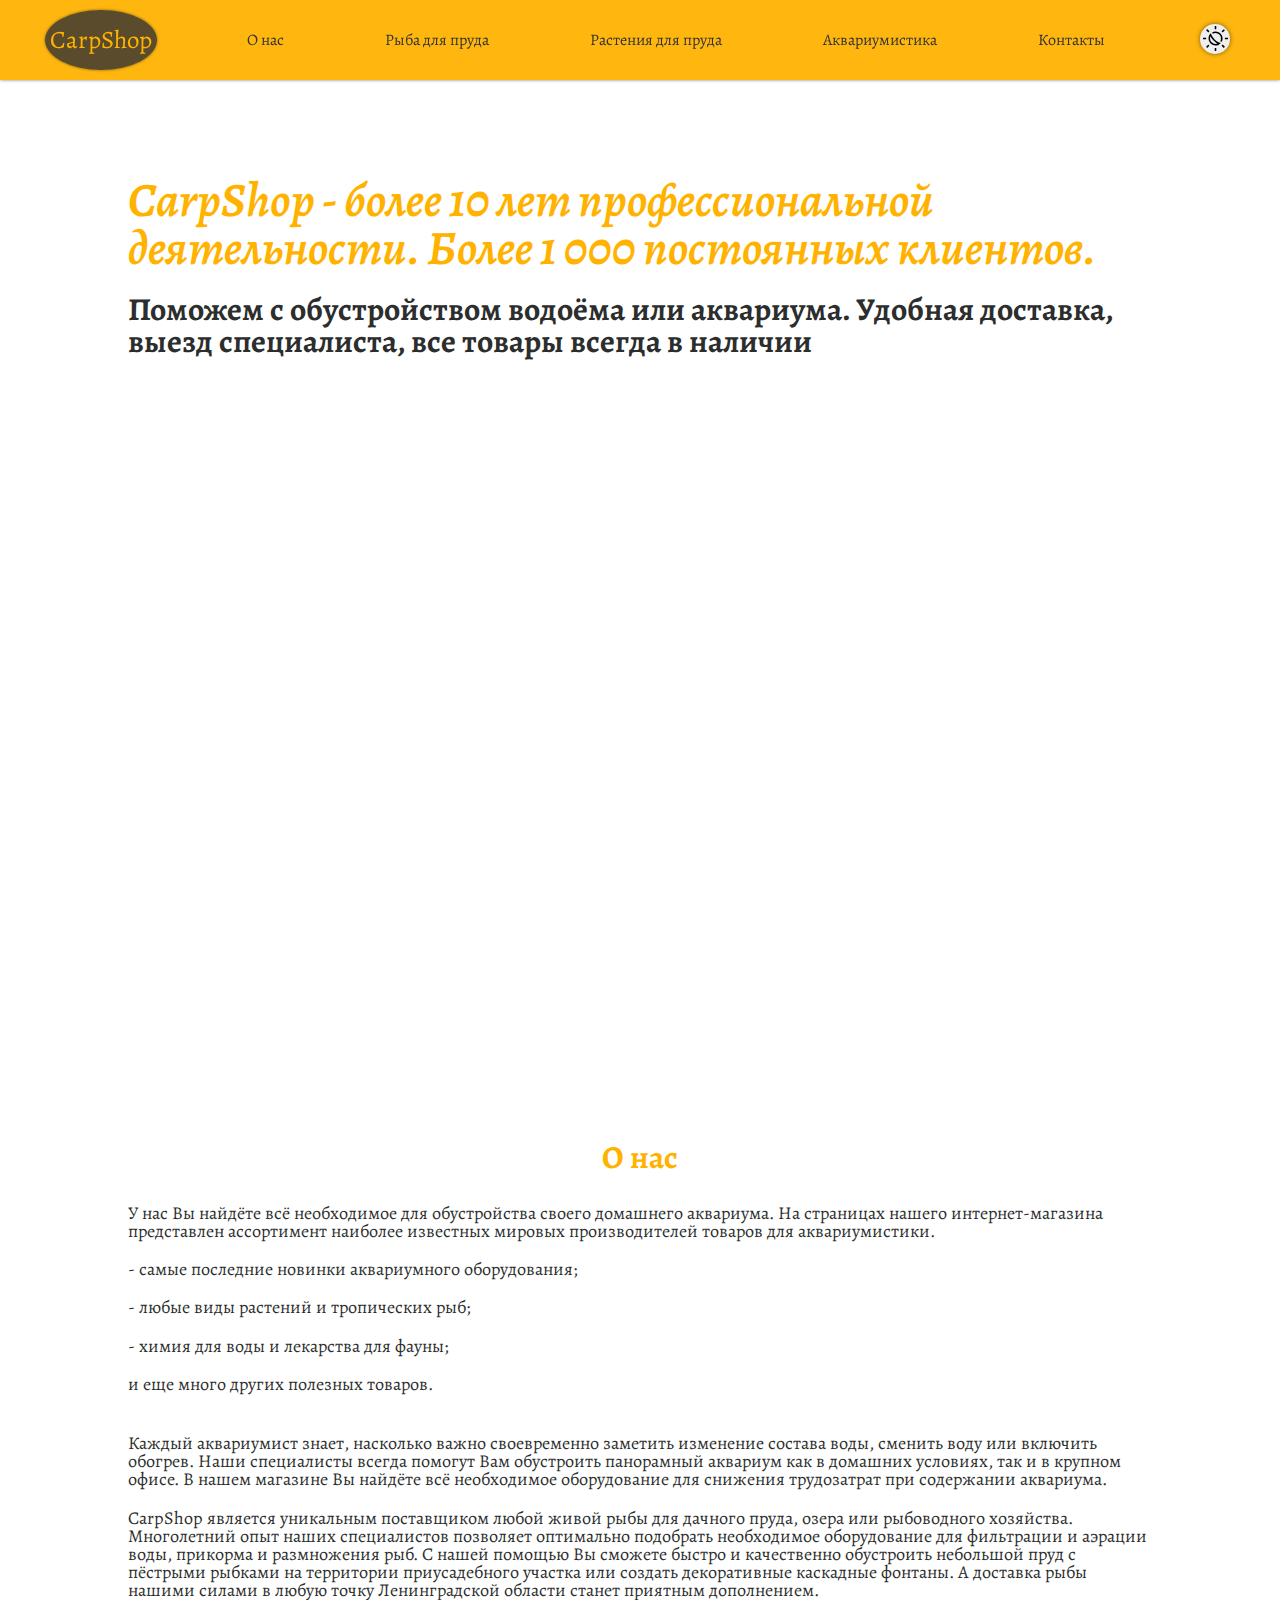
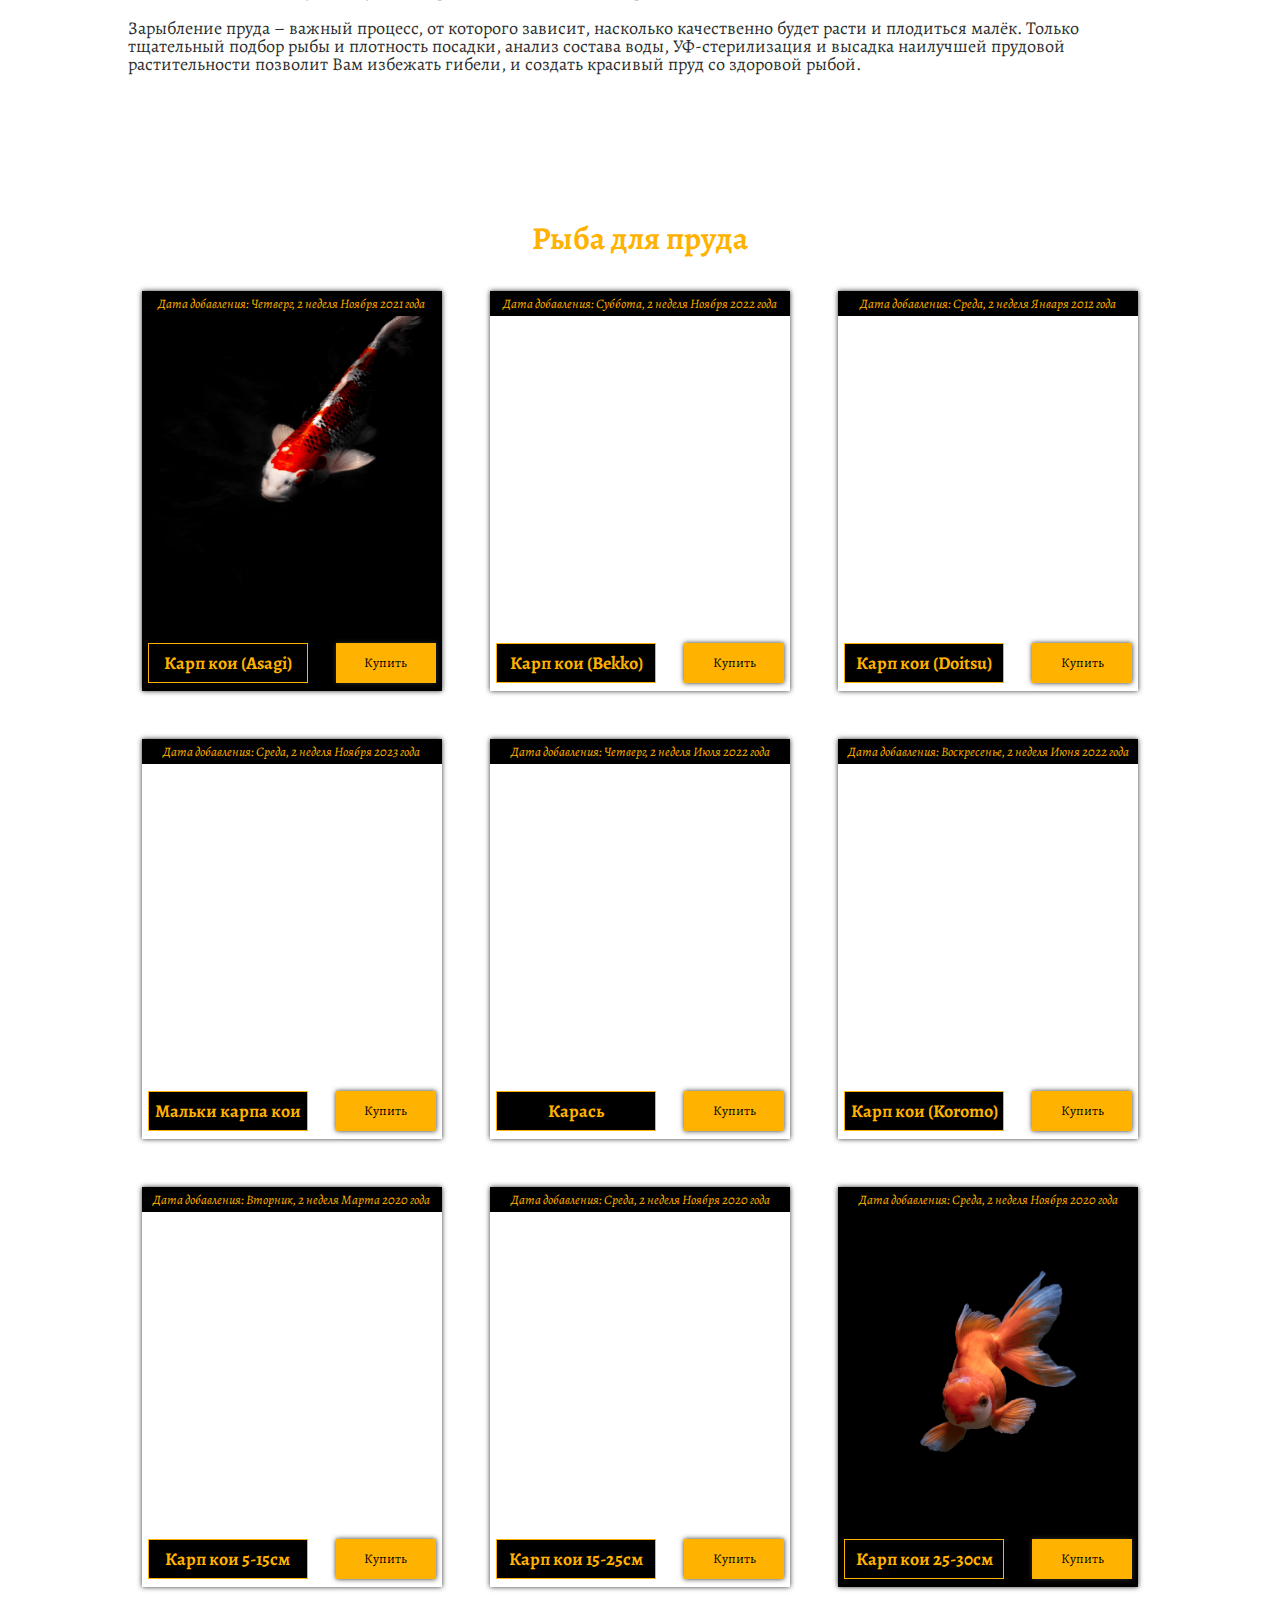
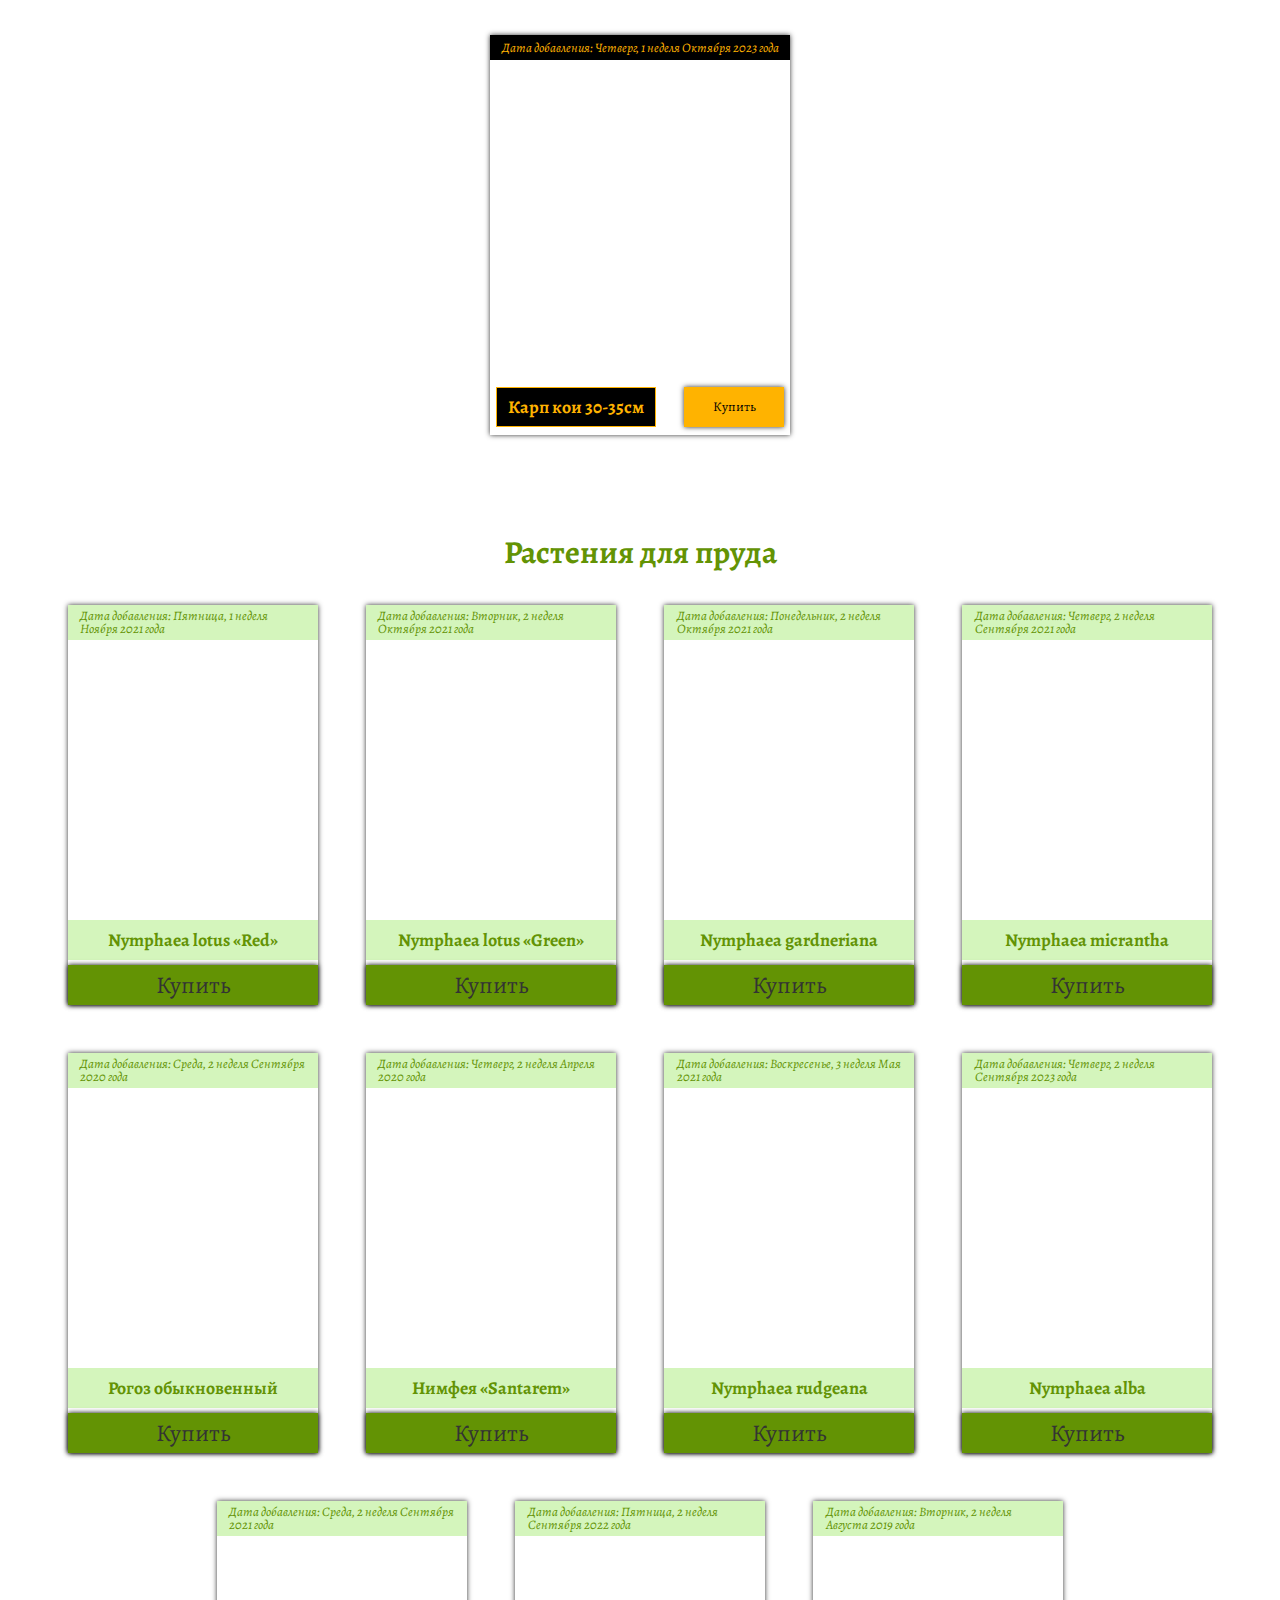
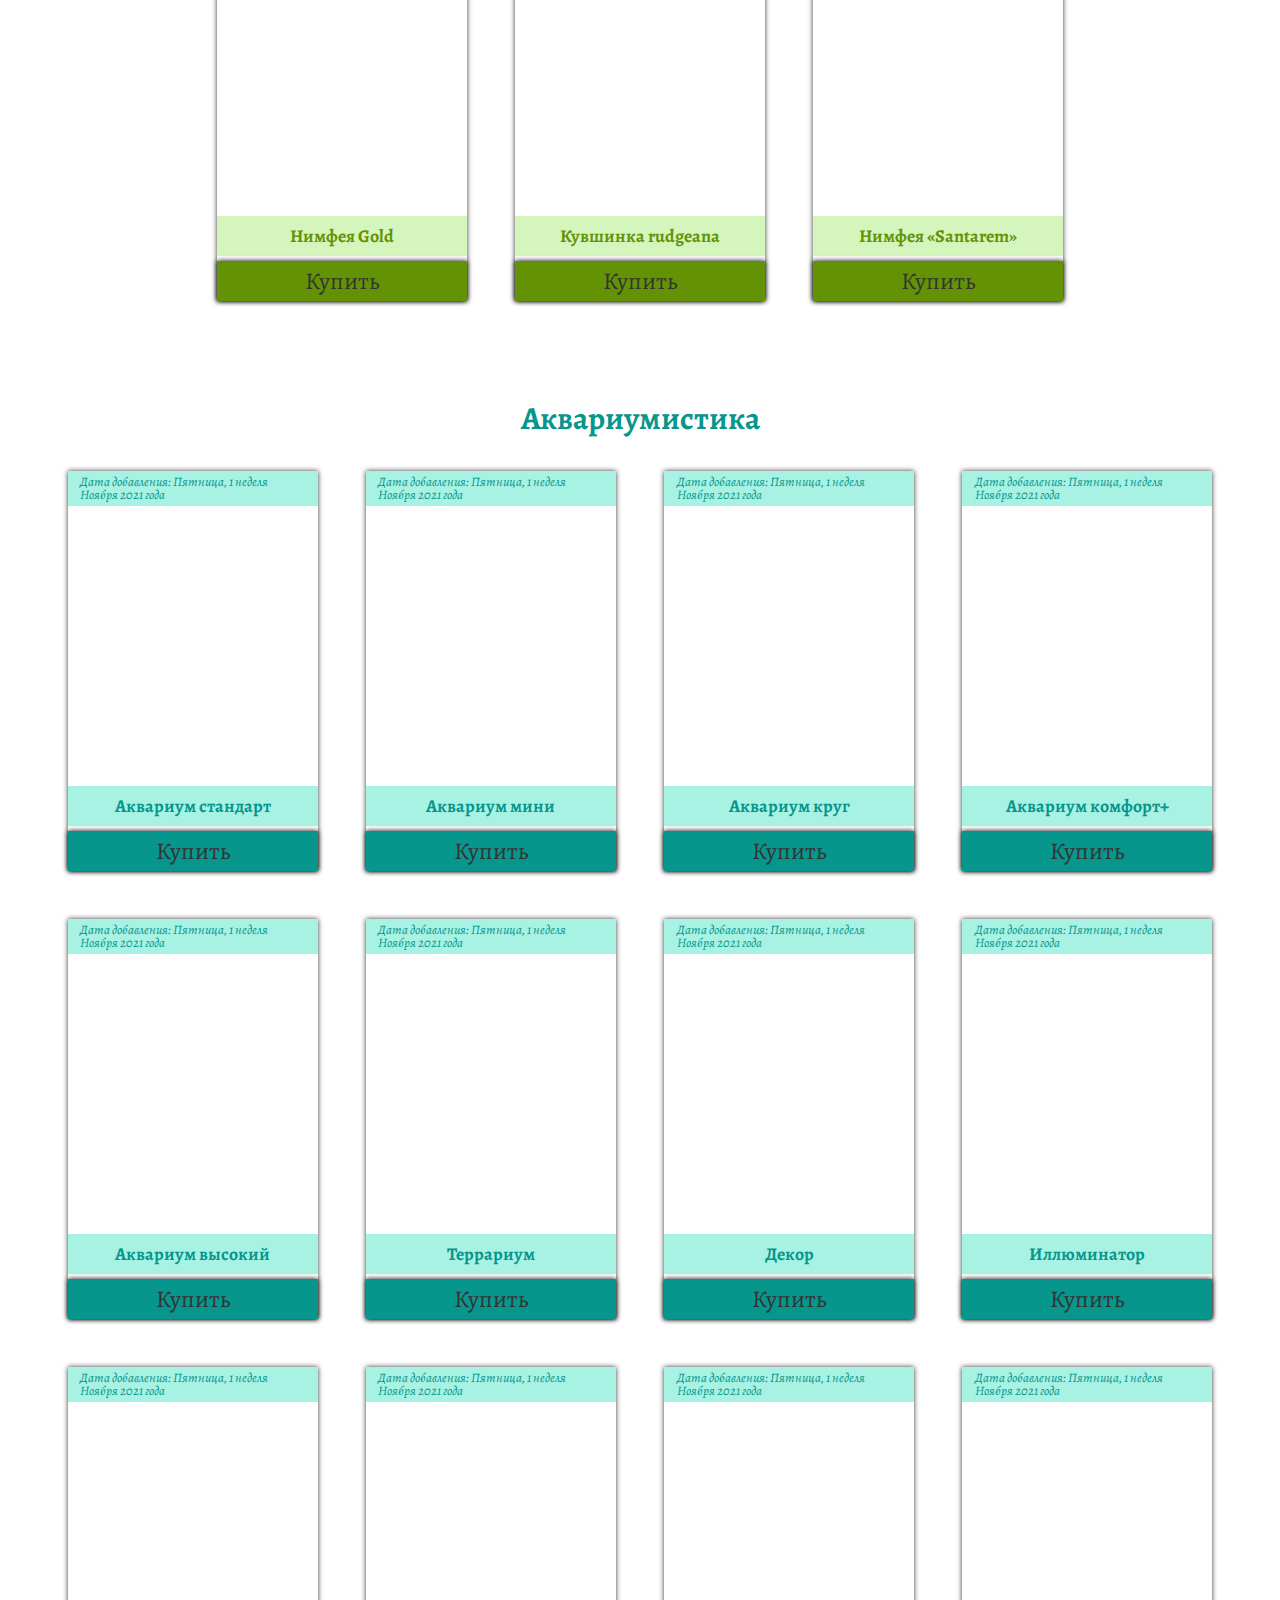
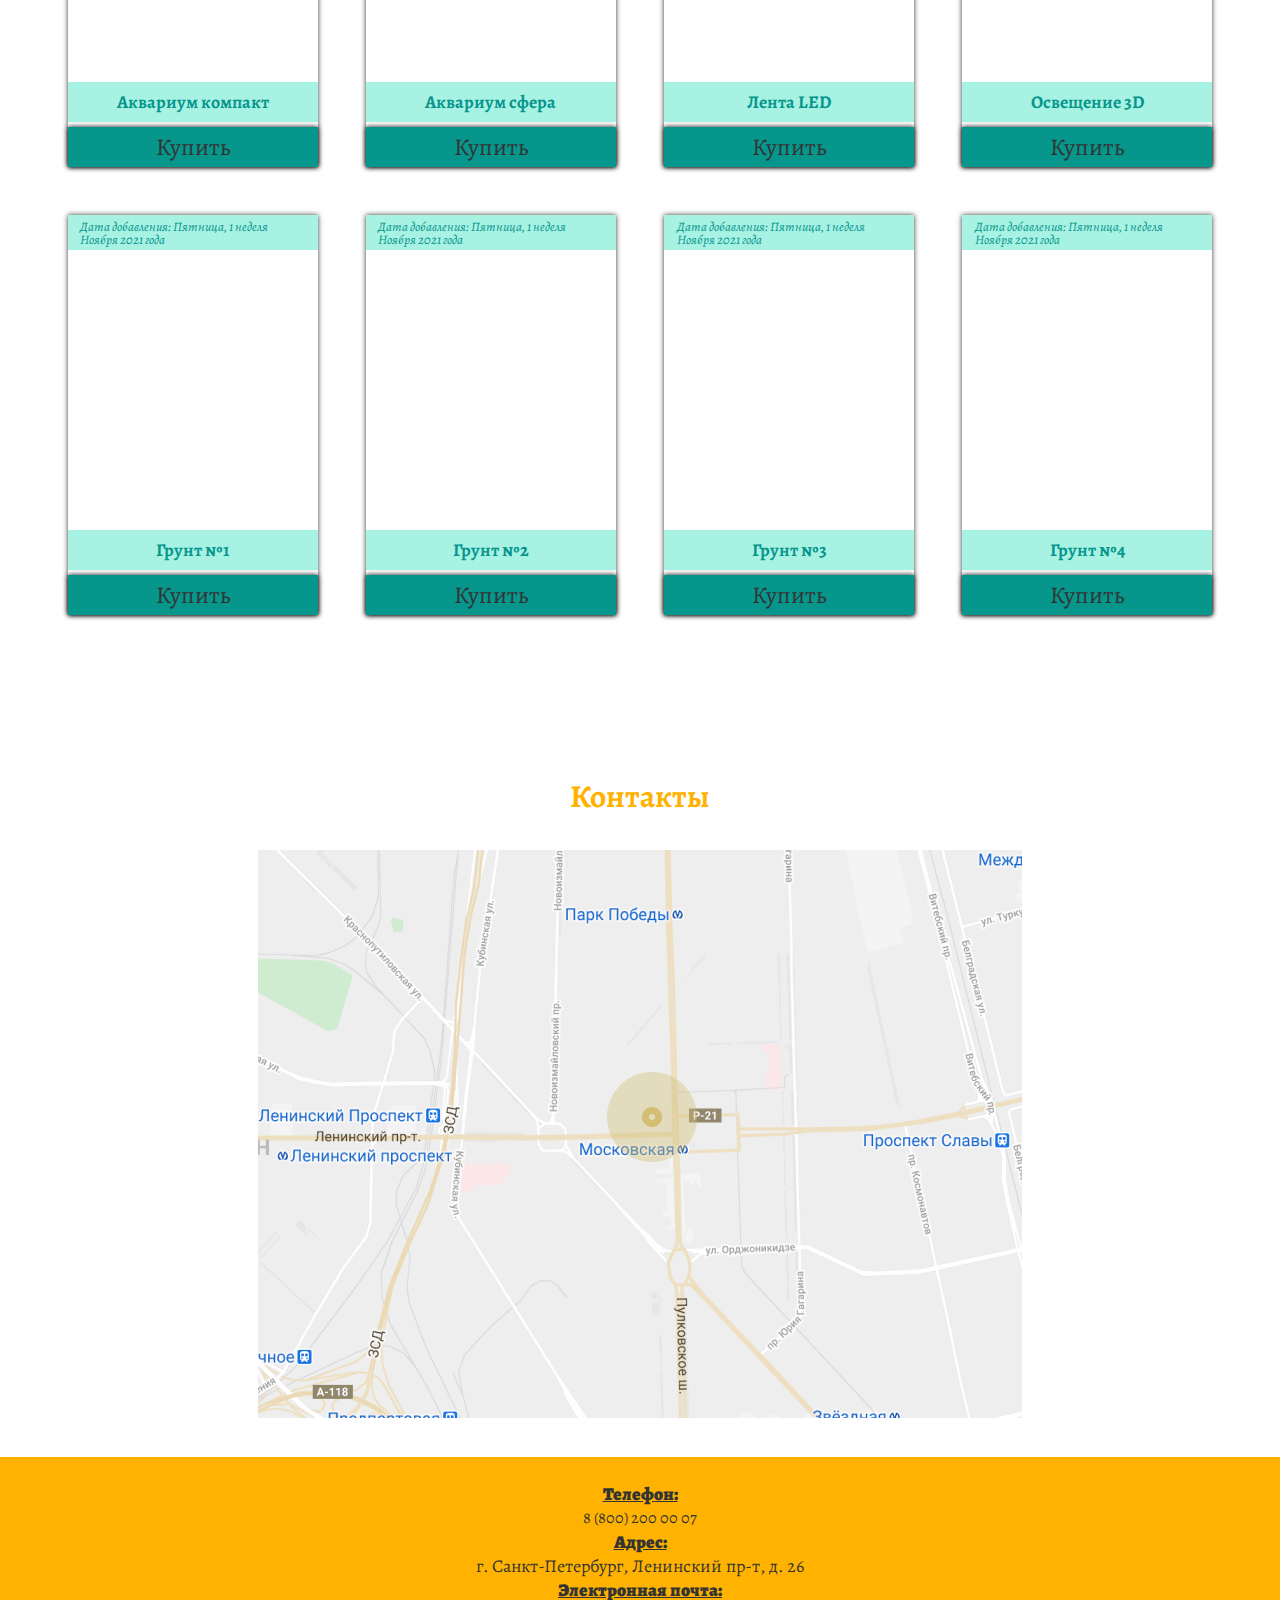
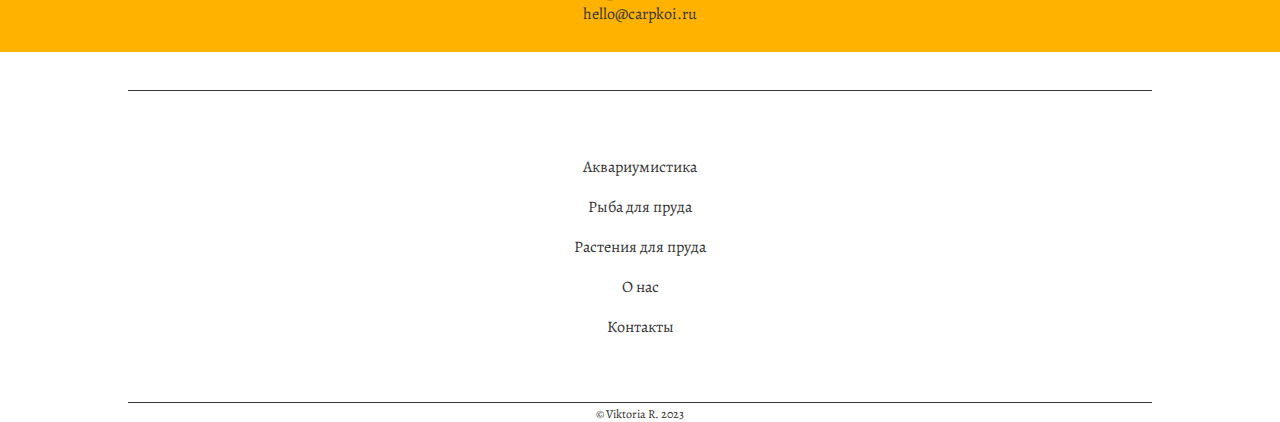
==== commit c4dc9127: "js way" ====
--- a/indexDD.html
+++ b/indexDD.html
@@ -723,6 +723,6 @@
 
         </main>   
     </div>  
-    <script src="/scripts/indexDD.js"></script>          
+    <script src="scripts/indexDD.js"></script>          
 </body>
 </html>--- a/styles/styleDD.css
+++ b/styles/styleDD.css
@@ -63,7 +63,7 @@
     height: 30px;
     border-radius: 50%;
     box-shadow: 0px 0px 5px rgba(0,0,0,0.5);
-    background-image: url('/img/dark-light.svg');
+    background-image: url('../img/dark-light.svg');
     background-repeat: no-repeat;
     background-position: center center;
     background-size: 25px;
@@ -164,7 +164,7 @@
 }
 
 .header__main__icon { 
-    background-image: url("/img/fon.png");
+    background-image: url("../img/fon.png");
     background-repeat: no-repeat;
     background-size: cover;
     background-position: center;
